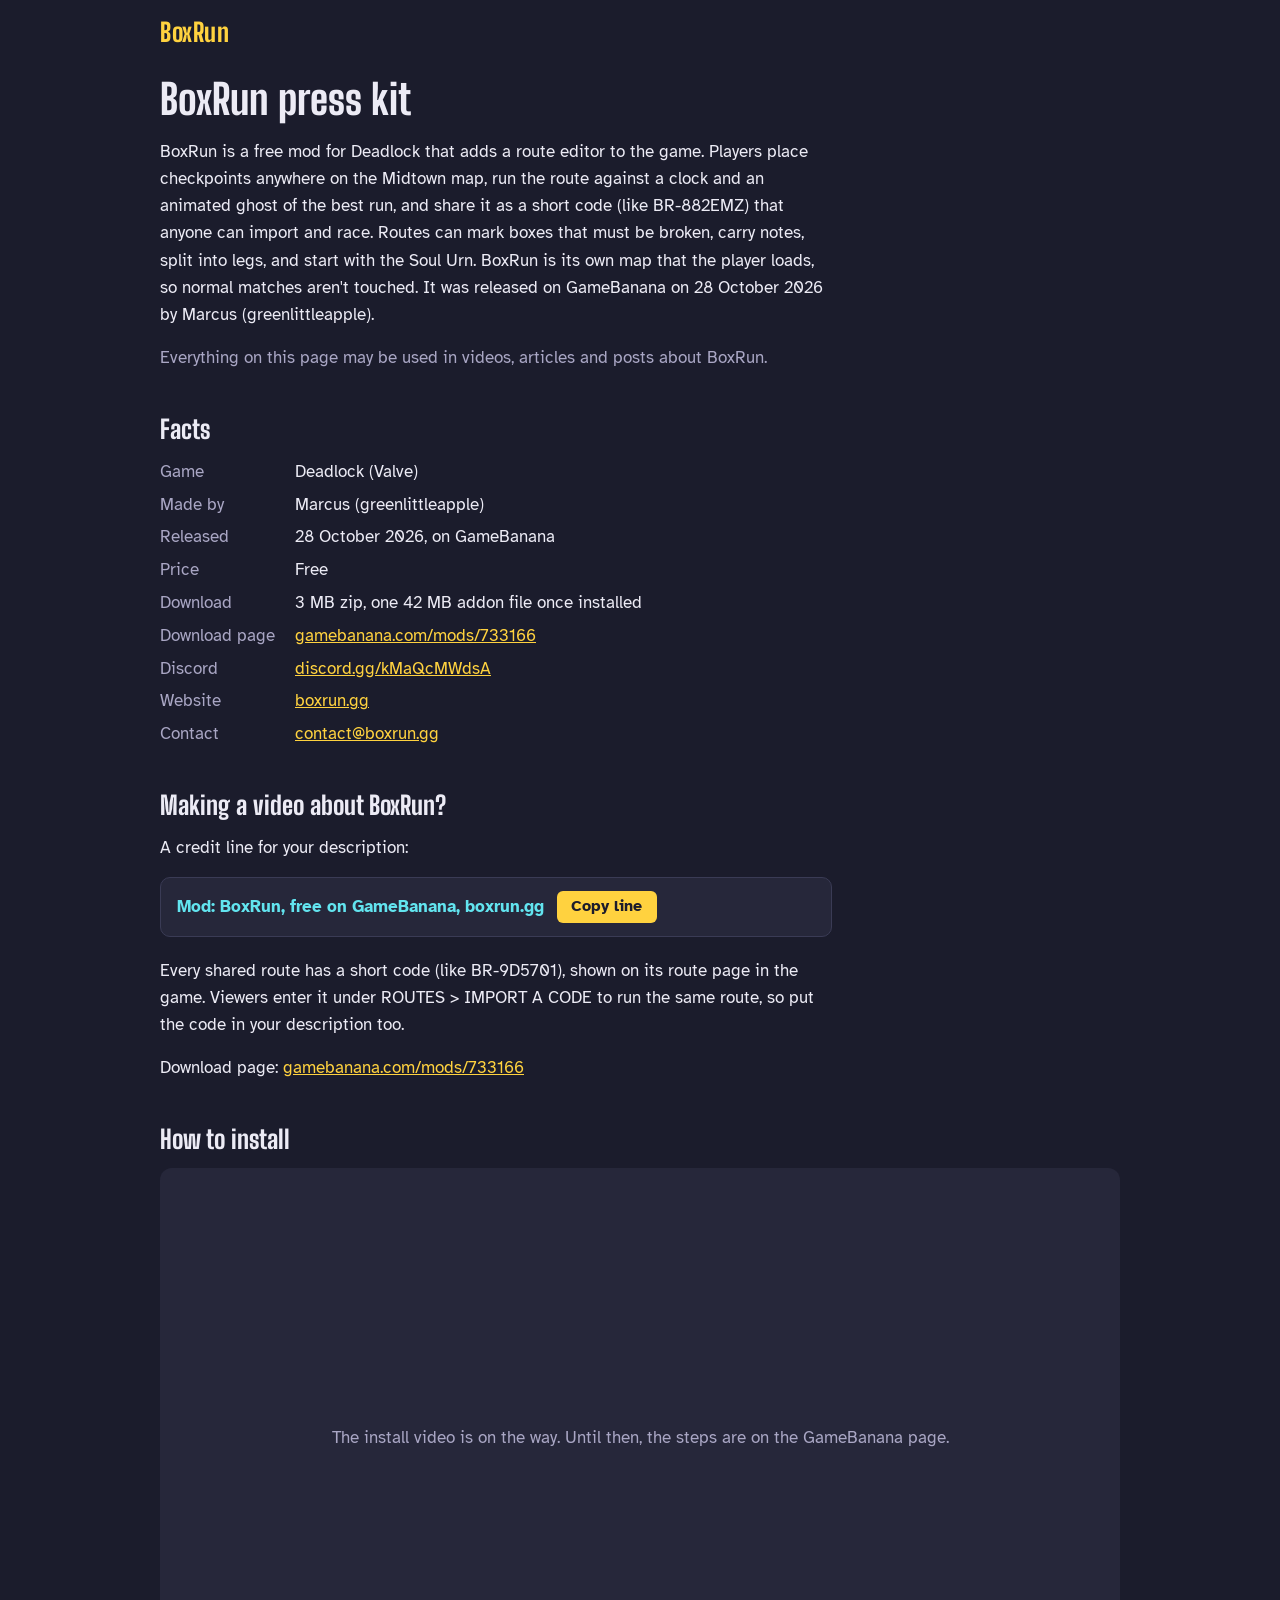
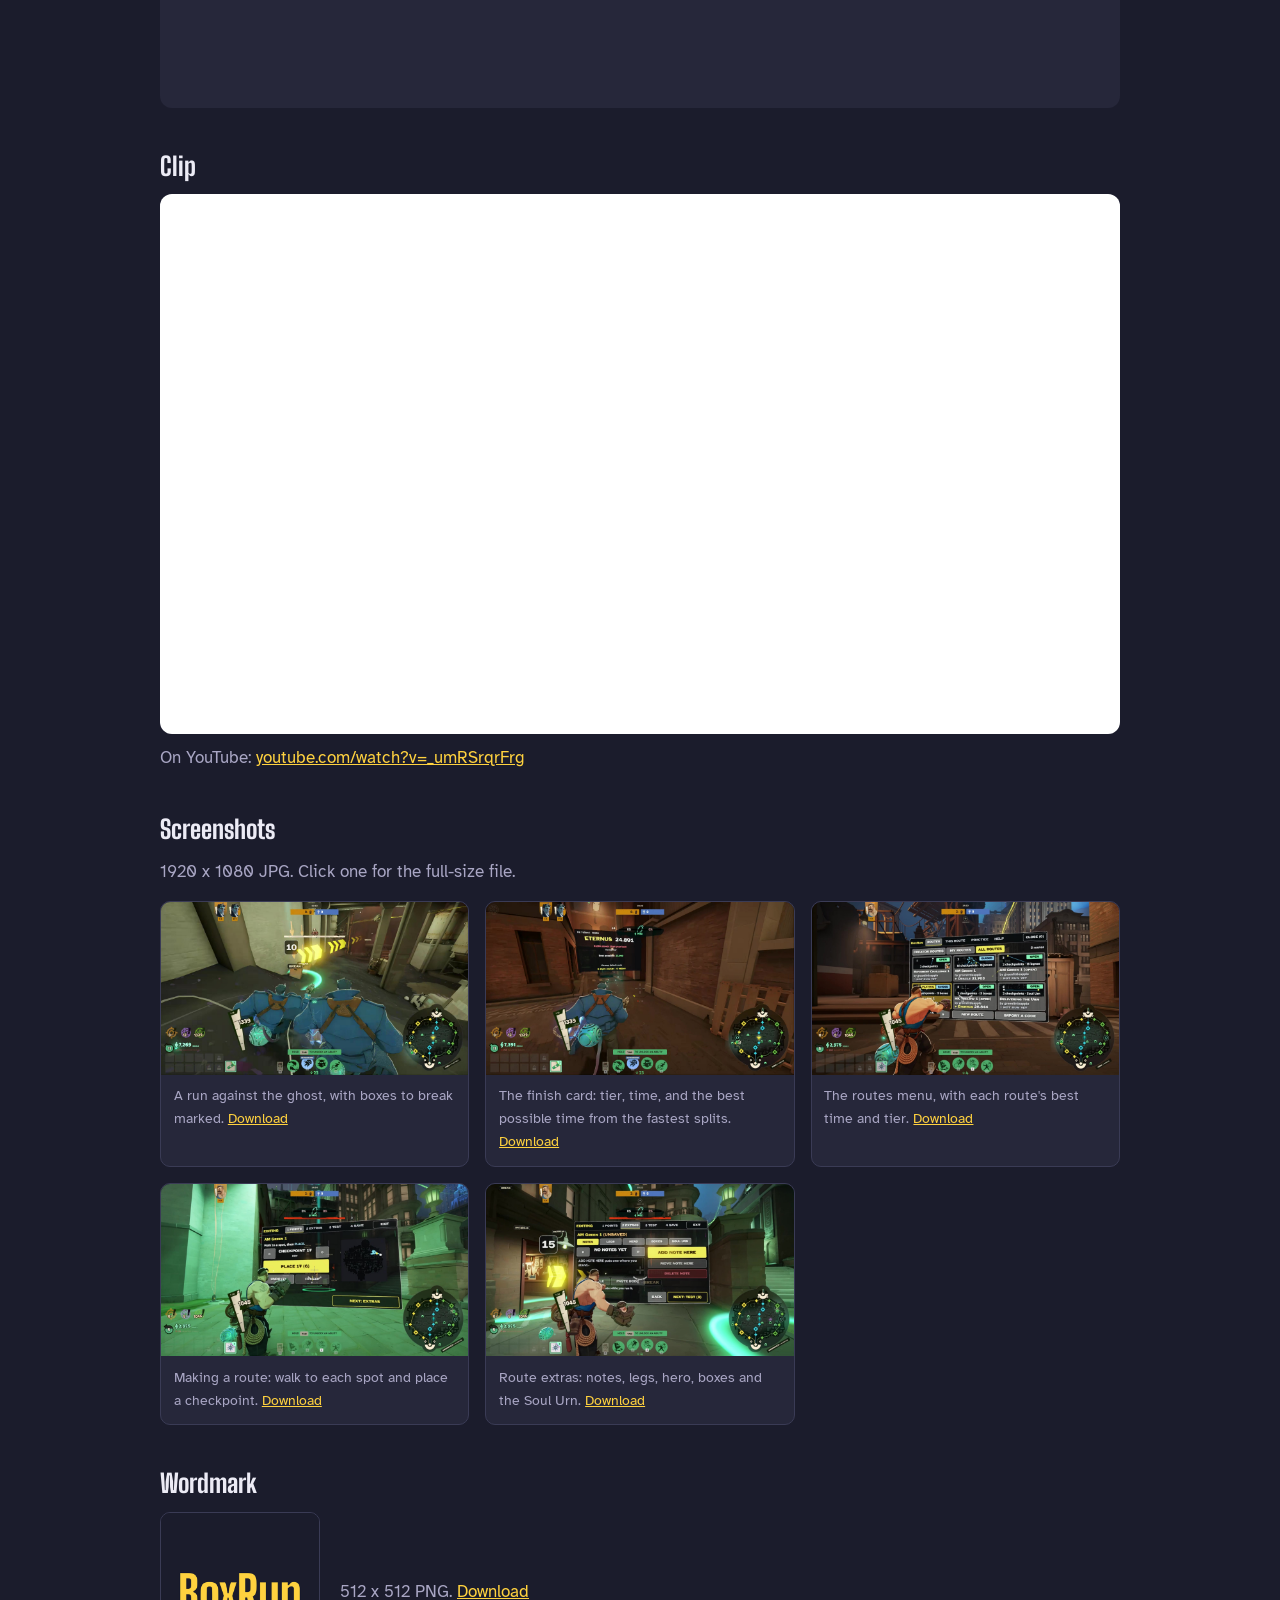
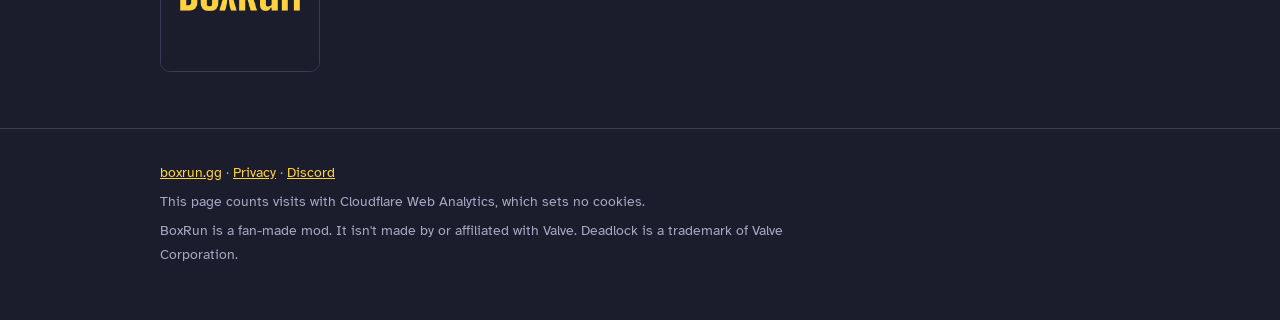
==== press/index.html @ 32260712 "Press page: a creators section with a credit line to copy" ====
<!doctype html>
<html lang="en">
<head>
<meta charset="utf-8">
<meta name="viewport" content="width=device-width, initial-scale=1">
<title>BoxRun press kit</title>
<meta name="description" content="BoxRun press kit: a description, a credit line for videos, the clip, screenshots, the wordmark and links.">
<meta name="theme-color" content="#1b1c2c">
<link rel="icon" href="../favicon.svg" type="image/svg+xml">
<link rel="preconnect" href="https://fonts.googleapis.com">
<link rel="preconnect" href="https://fonts.gstatic.com" crossorigin>
<link href="https://fonts.googleapis.com/css2?family=Atkinson+Hyperlegible:wght@400;700&family=Big+Shoulders+Display:wght@800&display=swap" rel="stylesheet">
<style>
  :root {
    color-scheme: dark;
    --night: #1b1c2c;
    --panel: #26273a;
    --line: #3a3b55;
    --ink: #ecebf5;
    --muted: #a9a6c4;
    --gold: #ffd23f;
    --cyan: #62e4ef;
    --display: "Big Shoulders Display", "Arial Narrow", sans-serif;
    --body: "Atkinson Hyperlegible", "Segoe UI", sans-serif;
  }
  * { box-sizing: border-box; }
  body { margin: 0; background: var(--night); color: var(--ink); font: 400 1.0625rem/1.6 var(--body); }
  a { color: var(--gold); }
  a:focus-visible { outline: 3px solid var(--cyan); outline-offset: 2px; }
  .wrap { width: min(100% - 2rem, 60rem); margin: 0 auto; }
  header { padding: 1.25rem 0 0; }
  .mark { font: 800 1.6rem/1 var(--display); color: var(--gold); text-decoration: none; letter-spacing: .02em; }
  h1 { font: 800 2.6rem/1.05 var(--display); margin: 1.75rem 0 1rem; }
  h2 { font: 800 1.6rem/1.1 var(--display); margin: 2.75rem 0 .9rem; }
  p { max-width: 42rem; margin: 0 0 1rem; }
  .muted { color: var(--muted); }
  dl { display: grid; grid-template-columns: max-content 1fr; gap: .35rem 1.25rem; margin: 0; }
  dt { color: var(--muted); }
  dd { margin: 0; }
  .clip { aspect-ratio: 16 / 9; background: var(--panel); border-radius: 12px; overflow: hidden; }
  .clip iframe { width: 100%; height: 100%; border: 0; display: block; }
  .shots { display: grid; grid-template-columns: repeat(auto-fill, minmax(17rem, 1fr)); gap: 1rem; }
  figure { margin: 0; background: var(--panel); border: 1px solid var(--line); border-radius: 10px; overflow: hidden; }
  figure img { display: block; width: 100%; height: auto; aspect-ratio: 16 / 9; object-fit: cover; }
  figcaption { padding: .6rem .8rem .75rem; font-size: .9rem; color: var(--muted); }
  figcaption a { white-space: nowrap; }
  .credit { display: flex; flex-wrap: wrap; align-items: center; gap: .6rem .8rem; max-width: 42rem; margin: 0 0 1.25rem; padding: .8rem 1rem; background: var(--panel); border: 1px solid var(--line); border-radius: 10px; }
  .credit code { font: 700 1.05rem/1.4 var(--body); color: var(--cyan); }
  button { font: 700 1rem/1.2 var(--body); background: var(--gold); color: var(--night); border: 0; border-radius: 6px; padding: .4rem .9rem; cursor: pointer; }
  button:focus-visible { outline: 3px solid var(--cyan); outline-offset: 2px; }
  .clip .soon { display: grid; place-items: center; height: 100%; max-width: none; margin: 0; padding: 1rem; text-align: center; color: var(--muted); }
  .logo { display: flex; gap: 1.25rem; align-items: center; flex-wrap: wrap; }
  .logo img { width: 160px; height: 160px; background: var(--panel); border: 1px solid var(--line); border-radius: 10px; }
  footer { margin-top: 3.5rem; padding: 2rem 0 3rem; border-top: 1px solid var(--line); font-size: .9rem; color: var(--muted); }
  footer p { margin: 0 0 .4rem; }
</style>
</head>
<body>
<header>
  <div class="wrap"><a class="mark" href="/">BoxRun</a></div>
</header>

<main class="wrap">
  <h1>BoxRun press kit</h1>
  <p>BoxRun is a free mod for Deadlock that adds a route editor to the game. Players place checkpoints anywhere on the Midtown map, run the route against a clock and an animated ghost of the best run, and share it as a short code (like BR-882EMZ) that anyone can import and race. Routes can mark boxes that must be broken, carry notes, split into legs, and start with the Soul Urn. BoxRun is its own map that the player loads, so normal matches aren't touched. It was released on GameBanana on 28 October 2026 by Marcus (greenlittleapple).</p>
  <p class="muted">Everything on this page may be used in videos, articles and posts about BoxRun.</p>

  <h2>Facts</h2>
  <dl>
    <dt>Game</dt><dd>Deadlock (Valve)</dd>
    <dt>Made by</dt><dd>Marcus (greenlittleapple)</dd>
    <dt>Released</dt><dd>28 October 2026, on GameBanana</dd>
    <dt>Price</dt><dd>Free</dd>
    <dt>Download</dt><dd>3 MB zip, one 42 MB addon file once installed</dd>
    <dt>Download page</dt><dd><a href="https://gamebanana.com/mods/733166" rel="noopener">gamebanana.com/mods/733166</a></dd>
    <dt>Discord</dt><dd><a href="https://discord.gg/kMaQcMWdsA" rel="noopener">discord.gg/kMaQcMWdsA</a></dd>
    <dt>Website</dt><dd><a href="/">boxrun.gg</a></dd>
    <dt>Contact</dt><dd><a href="mailto:contact@boxrun.gg">contact@boxrun.gg</a></dd>
  </dl>

  <h2 id="creators">Making a video about BoxRun?</h2>
  <p>A credit line for your description:</p>
  <p class="credit"><code id="credit">Mod: BoxRun, free on GameBanana, boxrun.gg</code><button id="copy" type="button">Copy line</button></p>
  <p>Every shared route has a short code (like BR-9D5701), shown on its route page in the game. Viewers enter it under ROUTES &gt; IMPORT A CODE to run the same route, so put the code in your description too.</p>
  <p>Download page: <a href="https://gamebanana.com/mods/733166" rel="noopener">gamebanana.com/mods/733166</a></p>

  <h2>How to install</h2>
  <!-- INSTALL VIDEO: replace INSTALL_VIDEO_ID below with the install video's 11-character YouTube id.
       Until then the box says the video is on the way and no embed or link is shown. -->
  <div class="clip" id="install" data-youtube-id="INSTALL_VIDEO_ID">
    <p class="soon">The install video is on the way. Until then, the steps are on the GameBanana page.</p>
  </div>
  <p class="muted" id="install-link" style="margin-top:.6rem" hidden>On YouTube: <a rel="noopener"></a></p>

  <h2>Clip</h2>
  <div class="clip">
    <iframe src="https://www.youtube-nocookie.com/embed/_umRSrqrFrg" title="BoxRun clip" allow="encrypted-media; picture-in-picture" allowfullscreen loading="lazy"></iframe>
  </div>
  <p class="muted" style="margin-top:.6rem">On YouTube: <a href="https://www.youtube.com/watch?v=_umRSrqrFrg" rel="noopener">youtube.com/watch?v=_umRSrqrFrg</a></p>

  <h2>Screenshots</h2>
  <p class="muted">1920 x 1080 JPG. Click one for the full-size file.</p>
  <div class="shots">
    <figure>
      <a href="run.jpg"><img src="run.jpg" alt="A BoxRun run: the player heads for checkpoint 10 beside the ghost of the best run, past boxes marked BREAK" width="1920" height="1080" loading="lazy"></a>
      <figcaption>A run against the ghost, with boxes to break marked. <a href="run.jpg" download>Download</a></figcaption>
    </figure>
    <figure>
      <a href="finish-card.jpg"><img src="finish-card.jpg" alt="The finish card for HK Yellow 1: Eternus tier, 24.891 seconds, best possible 22.999" width="1920" height="1080" loading="lazy"></a>
      <figcaption>The finish card: tier, time, and the best possible time from the fastest splits. <a href="finish-card.jpg" download>Download</a></figcaption>
    </figure>
    <figure>
      <a href="route-list.jpg"><img src="route-list.jpg" alt="The BoxRun routes menu with guided and open routes, a Soul Urn route and a movement challenge" width="1920" height="1080" loading="lazy"></a>
      <figcaption>The routes menu, with each route's best time and tier. <a href="route-list.jpg" download>Download</a></figcaption>
    </figure>
    <figure>
      <a href="editing-points.jpg"><img src="editing-points.jpg" alt="The route editor: walk to a spot, then PLACE checkpoint 17, with a minimap of the points so far" width="1920" height="1080" loading="lazy"></a>
      <figcaption>Making a route: walk to each spot and place a checkpoint. <a href="editing-points.jpg" download>Download</a></figcaption>
    </figure>
    <figure>
      <a href="editing-notes.jpg"><img src="editing-notes.jpg" alt="The route editor's extras: notes, legs, hero, boxes and the Soul Urn" width="1920" height="1080" loading="lazy"></a>
      <figcaption>Route extras: notes, legs, hero, boxes and the Soul Urn. <a href="editing-notes.jpg" download>Download</a></figcaption>
    </figure>
  </div>

  <h2>Wordmark</h2>
  <div class="logo">
    <img src="boxrun-wordmark-512.png" alt="The BoxRun wordmark" width="512" height="512">
    <p class="muted" style="margin:0">512 x 512 PNG. <a href="boxrun-wordmark-512.png" download>Download</a></p>
  </div>
</main>

<footer>
  <div class="wrap">
    <p><a href="/">boxrun.gg</a> &middot; <a href="/privacy/">Privacy</a> &middot; <a href="https://discord.gg/kMaQcMWdsA" rel="noopener">Discord</a></p>
    <p>This page counts visits with Cloudflare Web Analytics, which sets no cookies.</p>
    <p>BoxRun is a fan-made mod. It isn't made by or affiliated with Valve. Deadlock is a trademark of Valve Corporation.</p>
  </div>
</footer>
<script>
// the credit line's Copy button, as on the r.boxrun.gg link pages: "Copied" for 2 s; without clipboard access
// (an insecure context or a refusal) the line is selected, so Ctrl+C copies it
(function () {
  var b = document.getElementById('copy'), c = document.getElementById('credit');
  function say(t) { b.textContent = t; clearTimeout(b.t); b.t = setTimeout(function () { b.textContent = 'Copy line'; }, 2000); }
  function pick() { var r = document.createRange(), s = window.getSelection(); r.selectNodeContents(c); s.removeAllRanges(); s.addRange(r); say('Press Ctrl+C'); }
  b.onclick = function () {
    if (navigator.clipboard && window.isSecureContext) navigator.clipboard.writeText(c.textContent).then(function () { say('Copied'); }, pick);
    else pick();
  };
})();
// the install video: embedded only once data-youtube-id holds a real id
(function () {
  var box = document.getElementById('install'), id = box.getAttribute('data-youtube-id');
  if (!/^[A-Za-z0-9_-]{11}$/.test(id)) return;
  var f = document.createElement('iframe');
  f.src = 'https://www.youtube-nocookie.com/embed/' + id;
  f.title = 'How to install BoxRun';
  f.allow = 'encrypted-media; picture-in-picture';
  f.allowFullscreen = true;
  f.loading = 'lazy';
  box.replaceChildren(f);
  var p = document.getElementById('install-link'), a = p.querySelector('a');
  a.href = 'https://www.youtube.com/watch?v=' + id;
  a.textContent = 'youtube.com/watch?v=' + id;
  p.hidden = false;
})();
</script>
<script defer src="https://static.cloudflareinsights.com/beacon.min.js" data-cf-beacon='{"token": "3dd07682e35d4e828f72fc3503201532"}'></script>
</body>
</html>
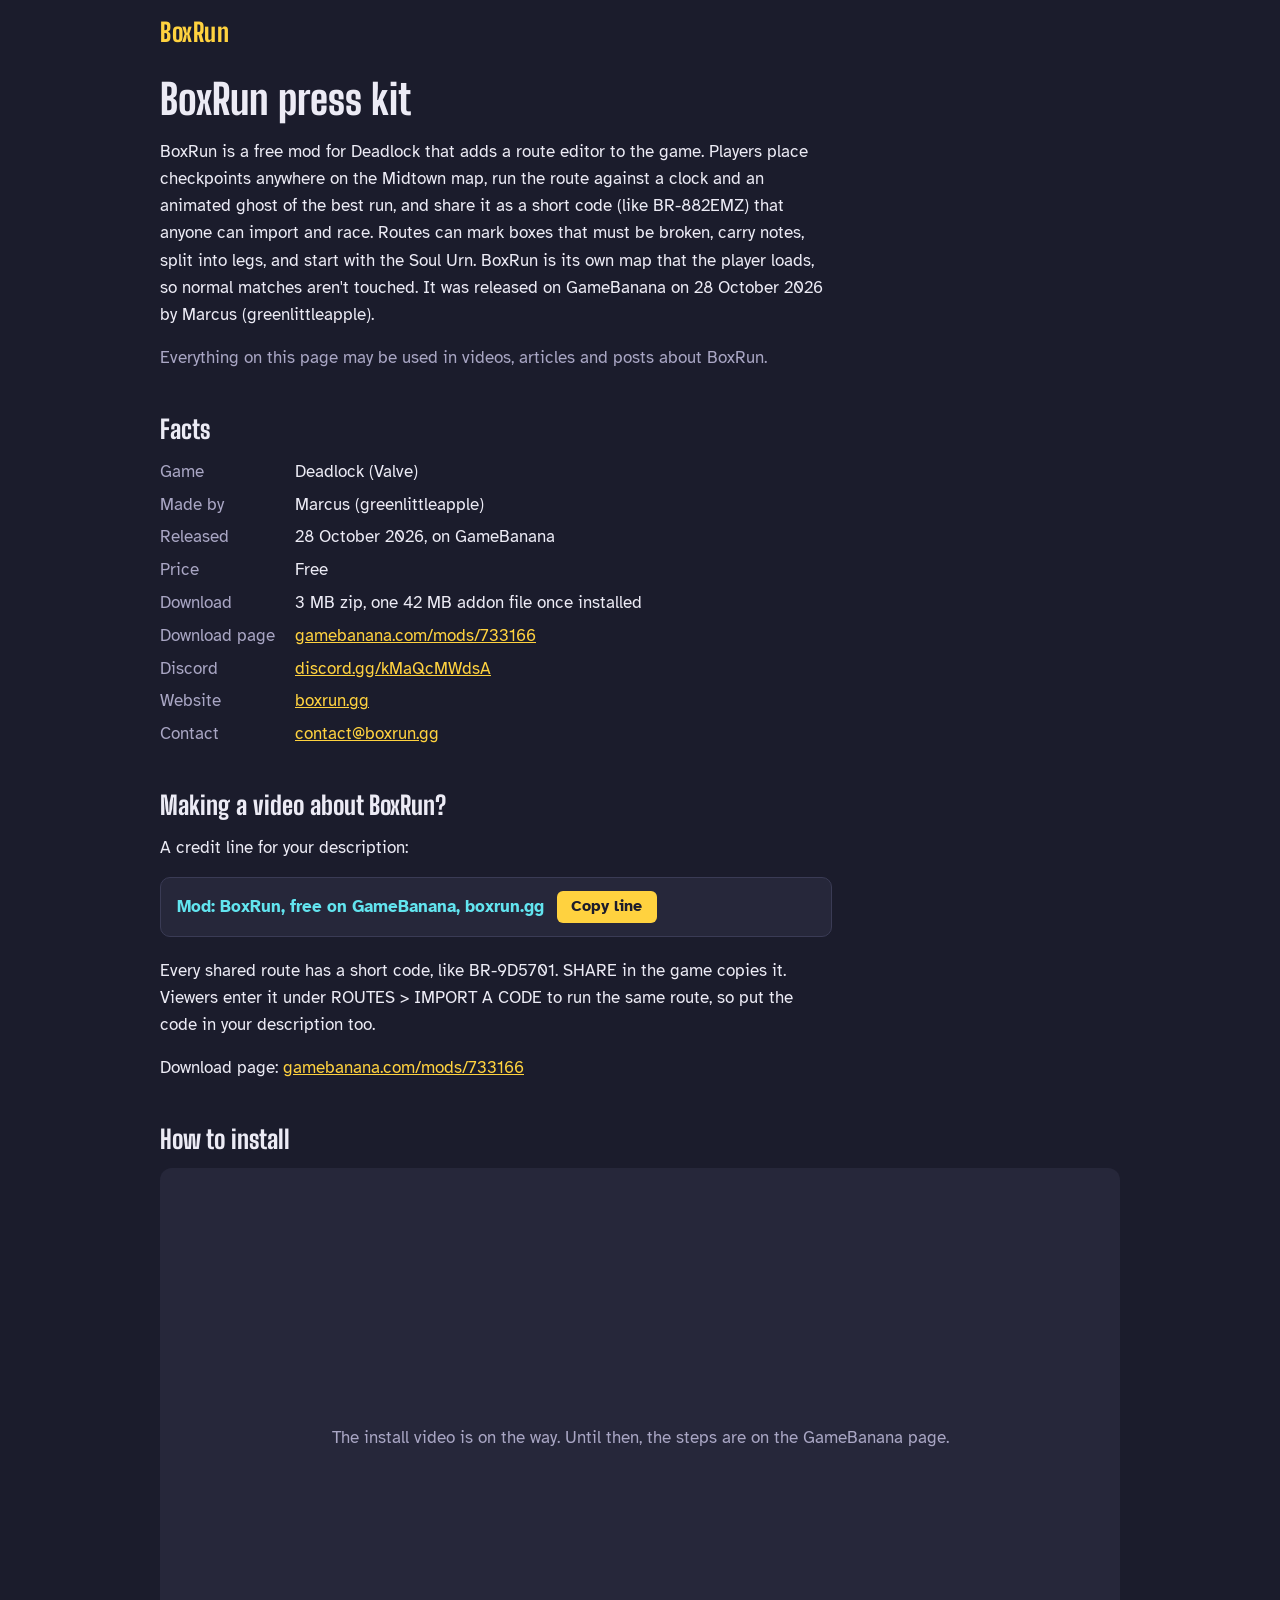
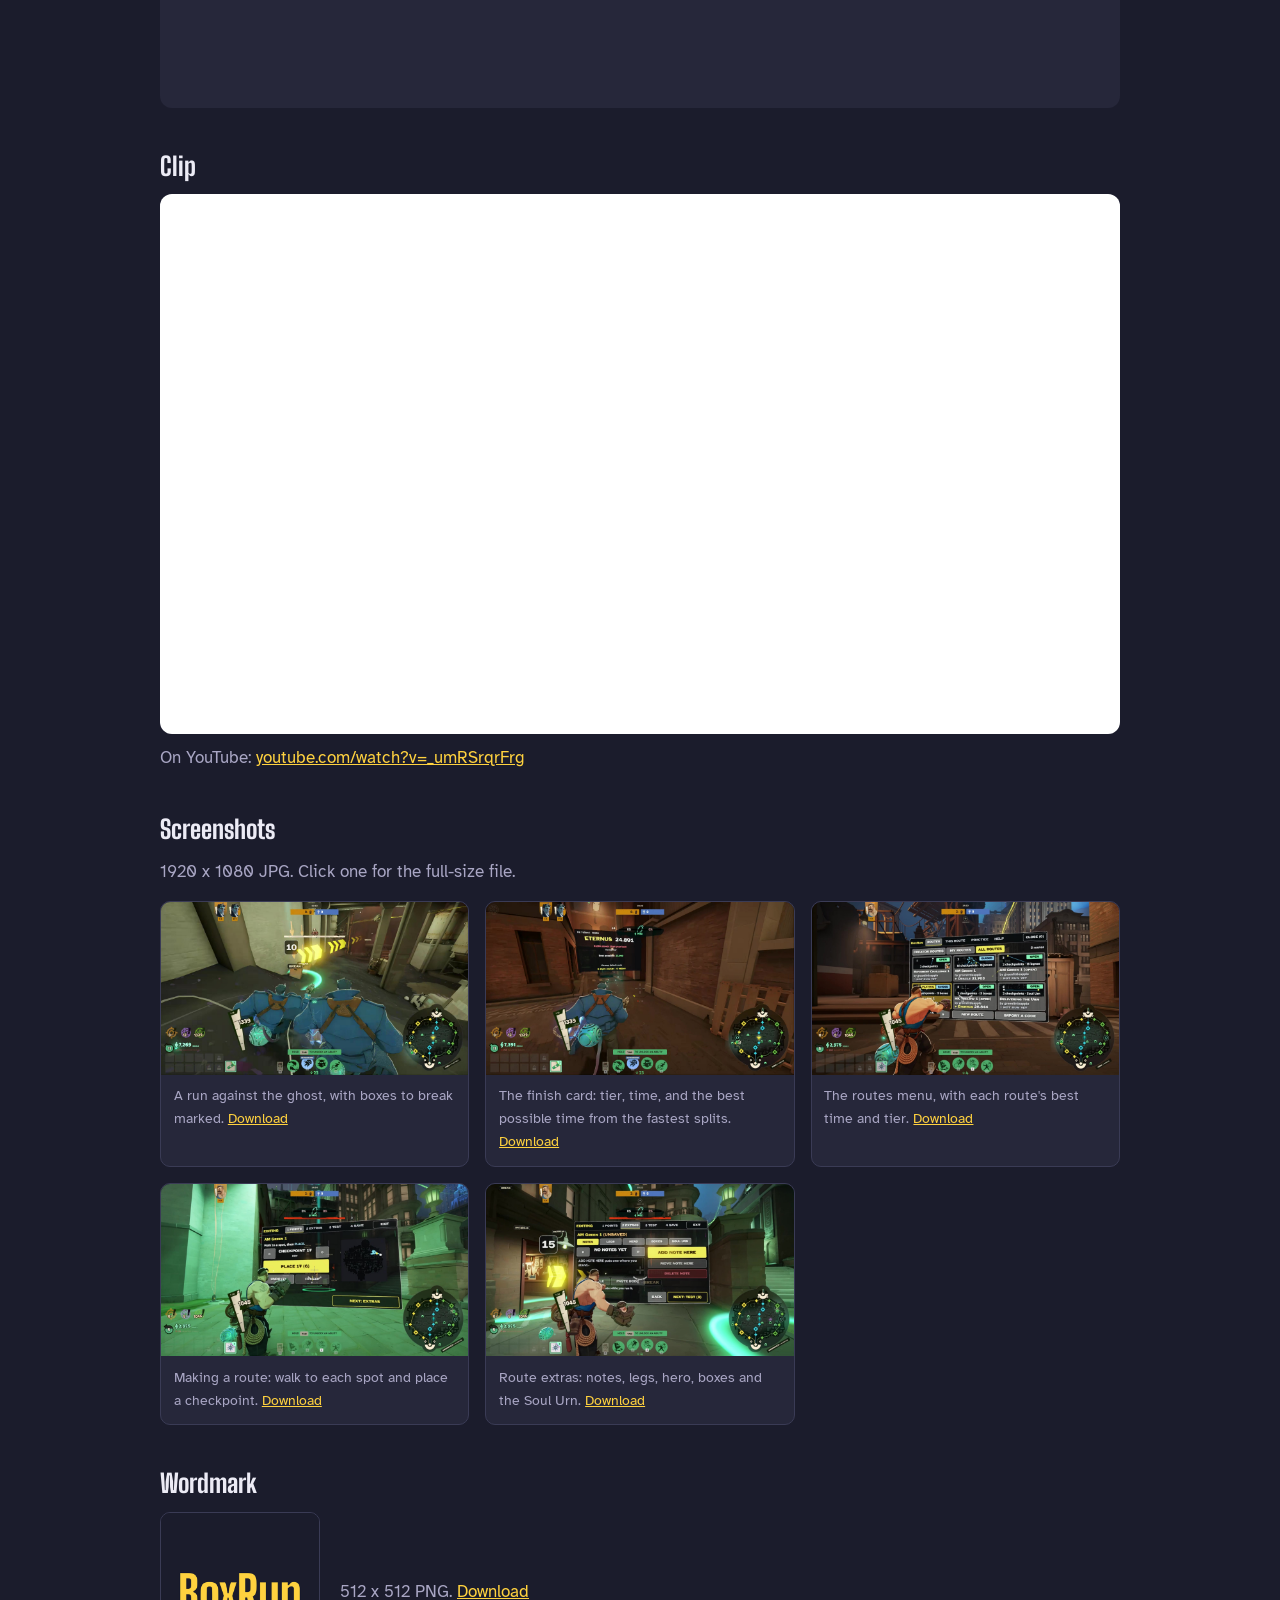
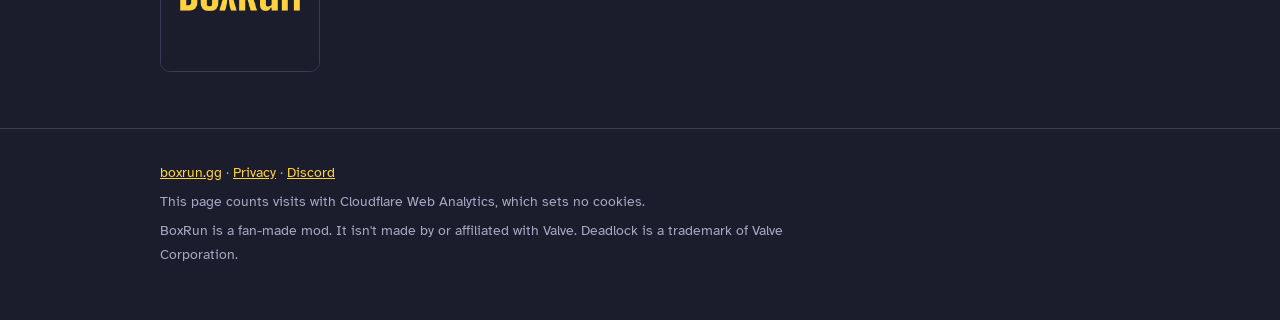
==== commit 53560371: "Press page: code sentence" ====
--- a/press/index.html
+++ b/press/index.html
@@ -81,7 +81,7 @@
   <h2 id="creators">Making a video about BoxRun?</h2>
   <p>A credit line for your description:</p>
   <p class="credit"><code id="credit">Mod: BoxRun, free on GameBanana, boxrun.gg</code><button id="copy" type="button">Copy line</button></p>
-  <p>Every shared route has a short code (like BR-9D5701), shown on its route page in the game. Viewers enter it under ROUTES &gt; IMPORT A CODE to run the same route, so put the code in your description too.</p>
+  <p>Every shared route has a short code, like BR-9D5701. SHARE in the game copies it. Viewers enter it under ROUTES &gt; IMPORT A CODE to run the same route, so put the code in your description too.</p>
   <p>Download page: <a href="https://gamebanana.com/mods/733166" rel="noopener">gamebanana.com/mods/733166</a></p>
 
   <h2>How to install</h2>
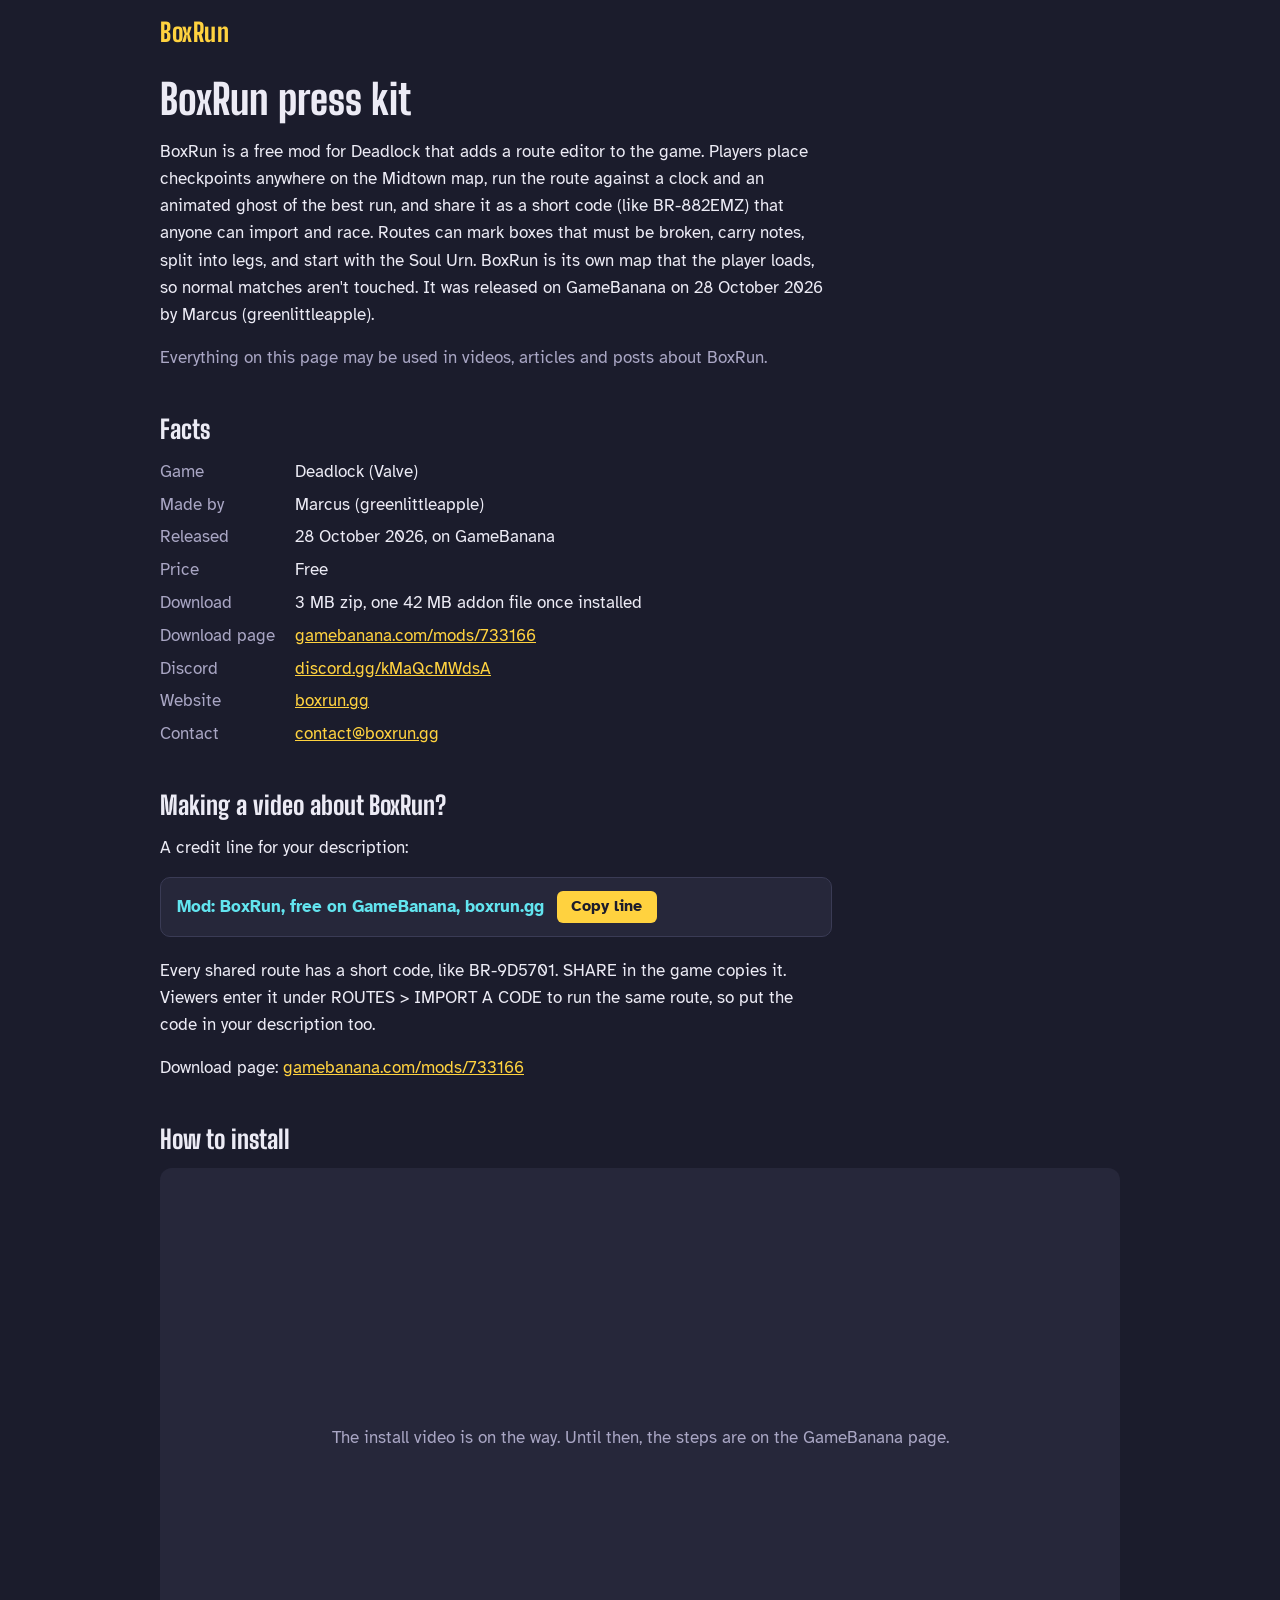
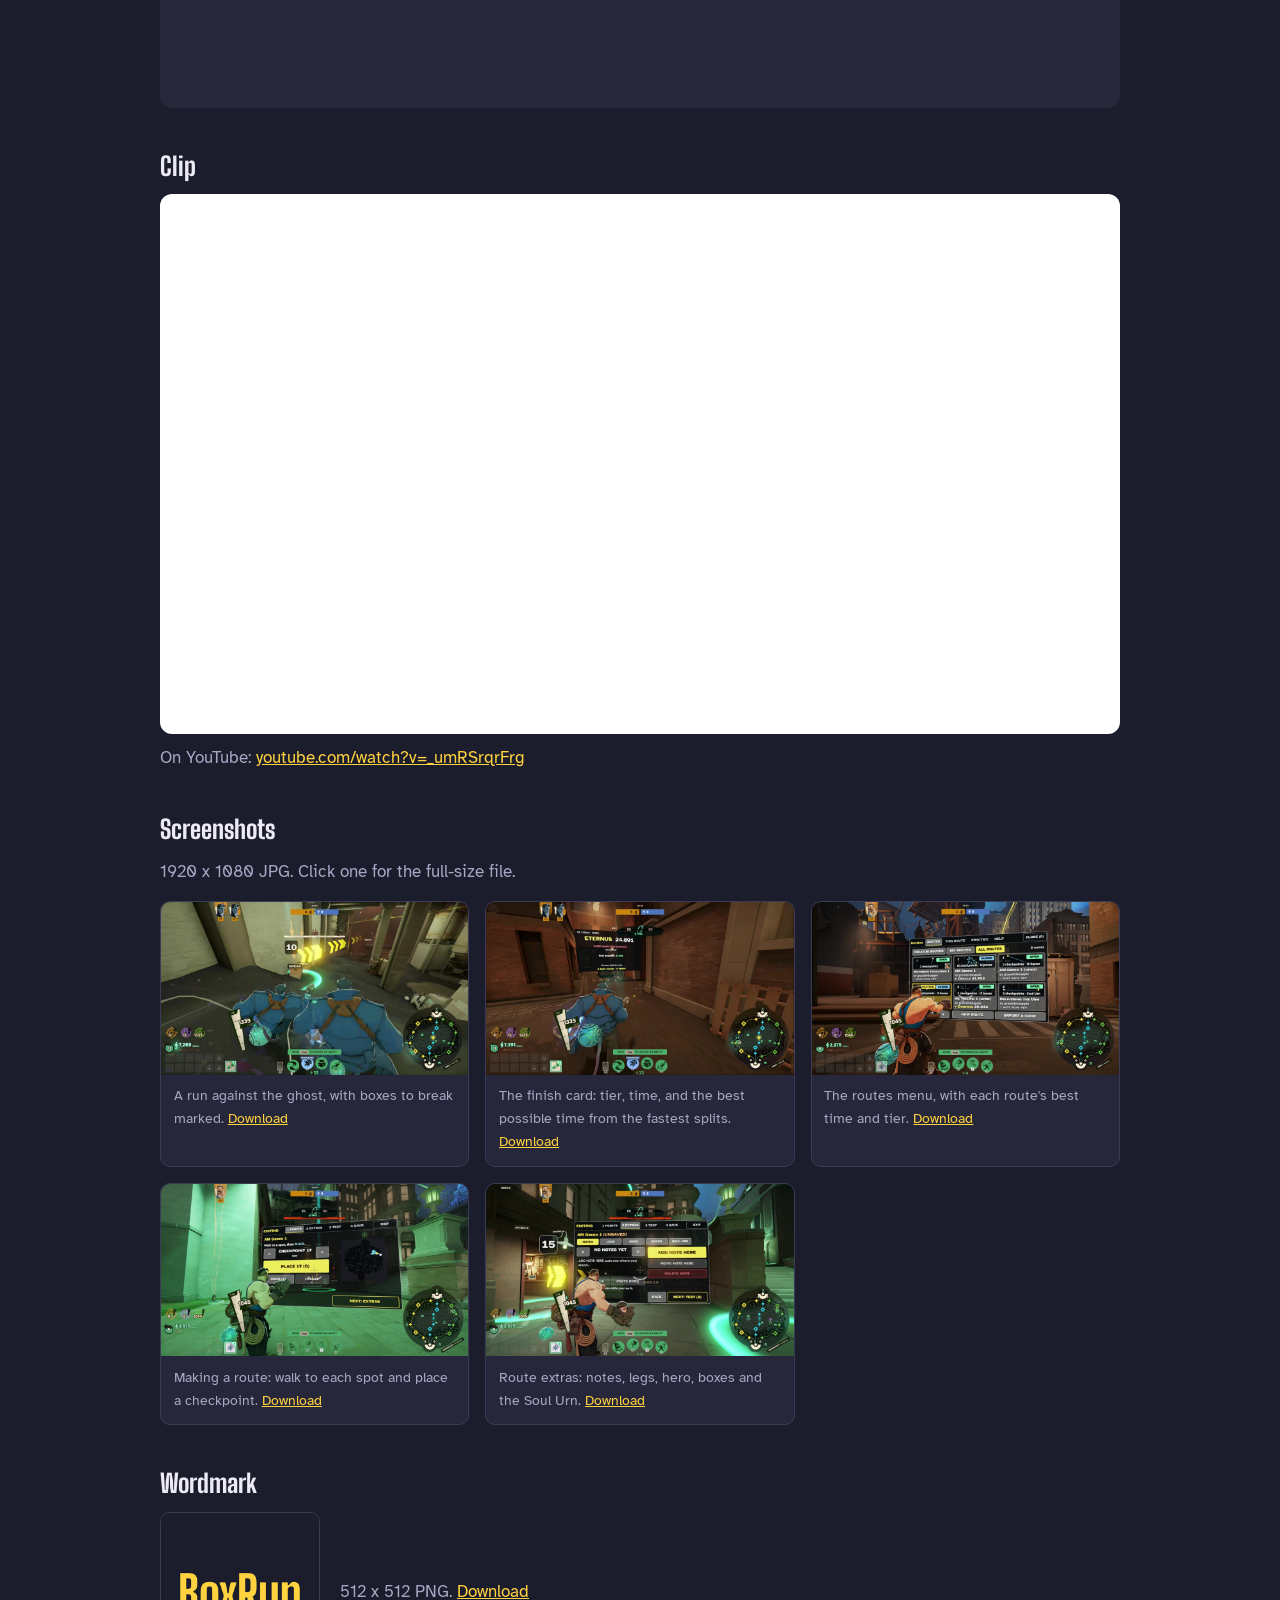
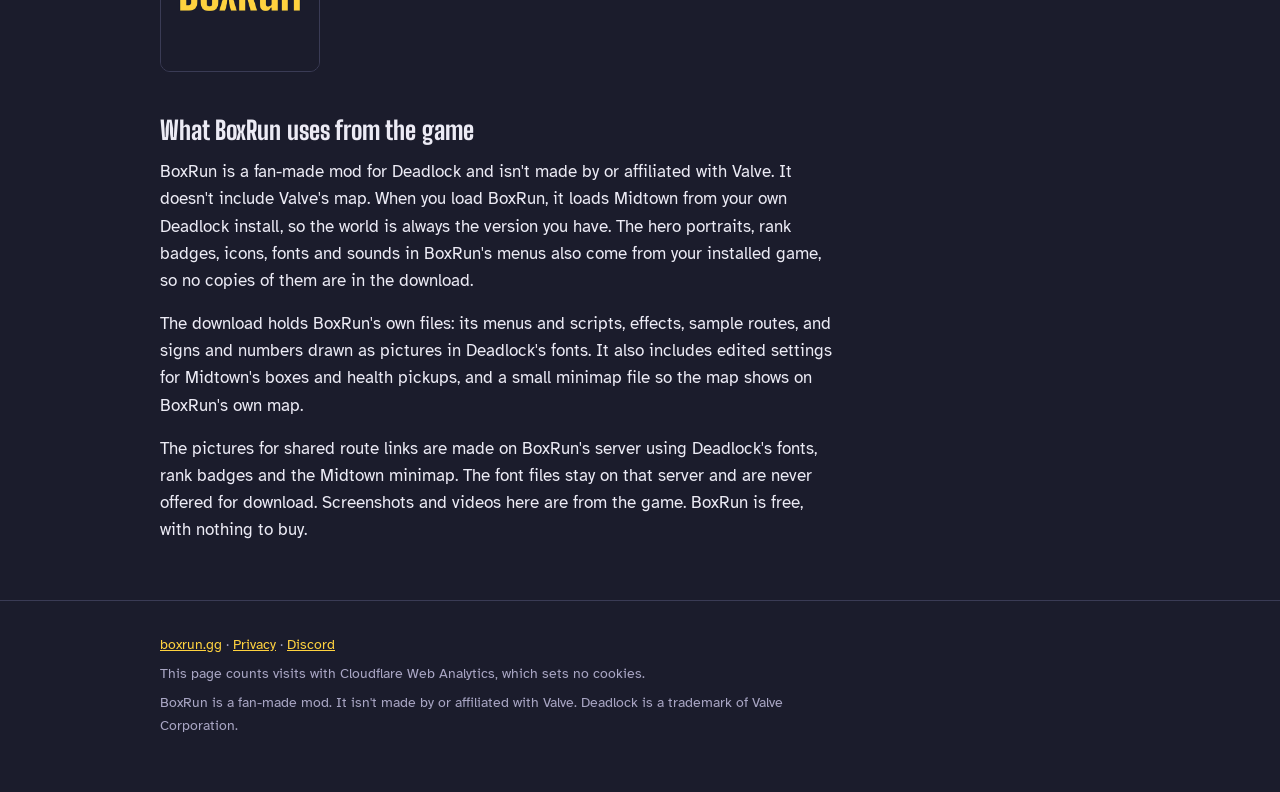
==== commit b27c5204: "Press page: what BoxRun uses from the game" ====
--- a/press/index.html
+++ b/press/index.html
@@ -128,6 +128,13 @@
     <img src="boxrun-wordmark-512.png" alt="The BoxRun wordmark" width="512" height="512">
     <p class="muted" style="margin:0">512 x 512 PNG. <a href="boxrun-wordmark-512.png" download>Download</a></p>
   </div>
+
+  <!-- From docs/reviews/valve-assets-2026-11-02.md, "Statement for the press page". When the minimap material becomes
+       BoxRun's own (the audit's change 2), "a small minimap file" becomes "a small minimap setting of its own". -->
+  <h2 id="game-files">What BoxRun uses from the game</h2>
+  <p>BoxRun is a fan-made mod for Deadlock and isn't made by or affiliated with Valve. It doesn't include Valve's map. When you load BoxRun, it loads Midtown from your own Deadlock install, so the world is always the version you have. The hero portraits, rank badges, icons, fonts and sounds in BoxRun's menus also come from your installed game, so no copies of them are in the download.</p>
+  <p>The download holds BoxRun's own files: its menus and scripts, effects, sample routes, and signs and numbers drawn as pictures in Deadlock's fonts. It also includes edited settings for Midtown's boxes and health pickups, and a small minimap file so the map shows on BoxRun's own map.</p>
+  <p>The pictures for shared route links are made on BoxRun's server using Deadlock's fonts, rank badges and the Midtown minimap. The font files stay on that server and are never offered for download. Screenshots and videos here are from the game. BoxRun is free, with nothing to buy.</p>
 </main>
 
 <footer>
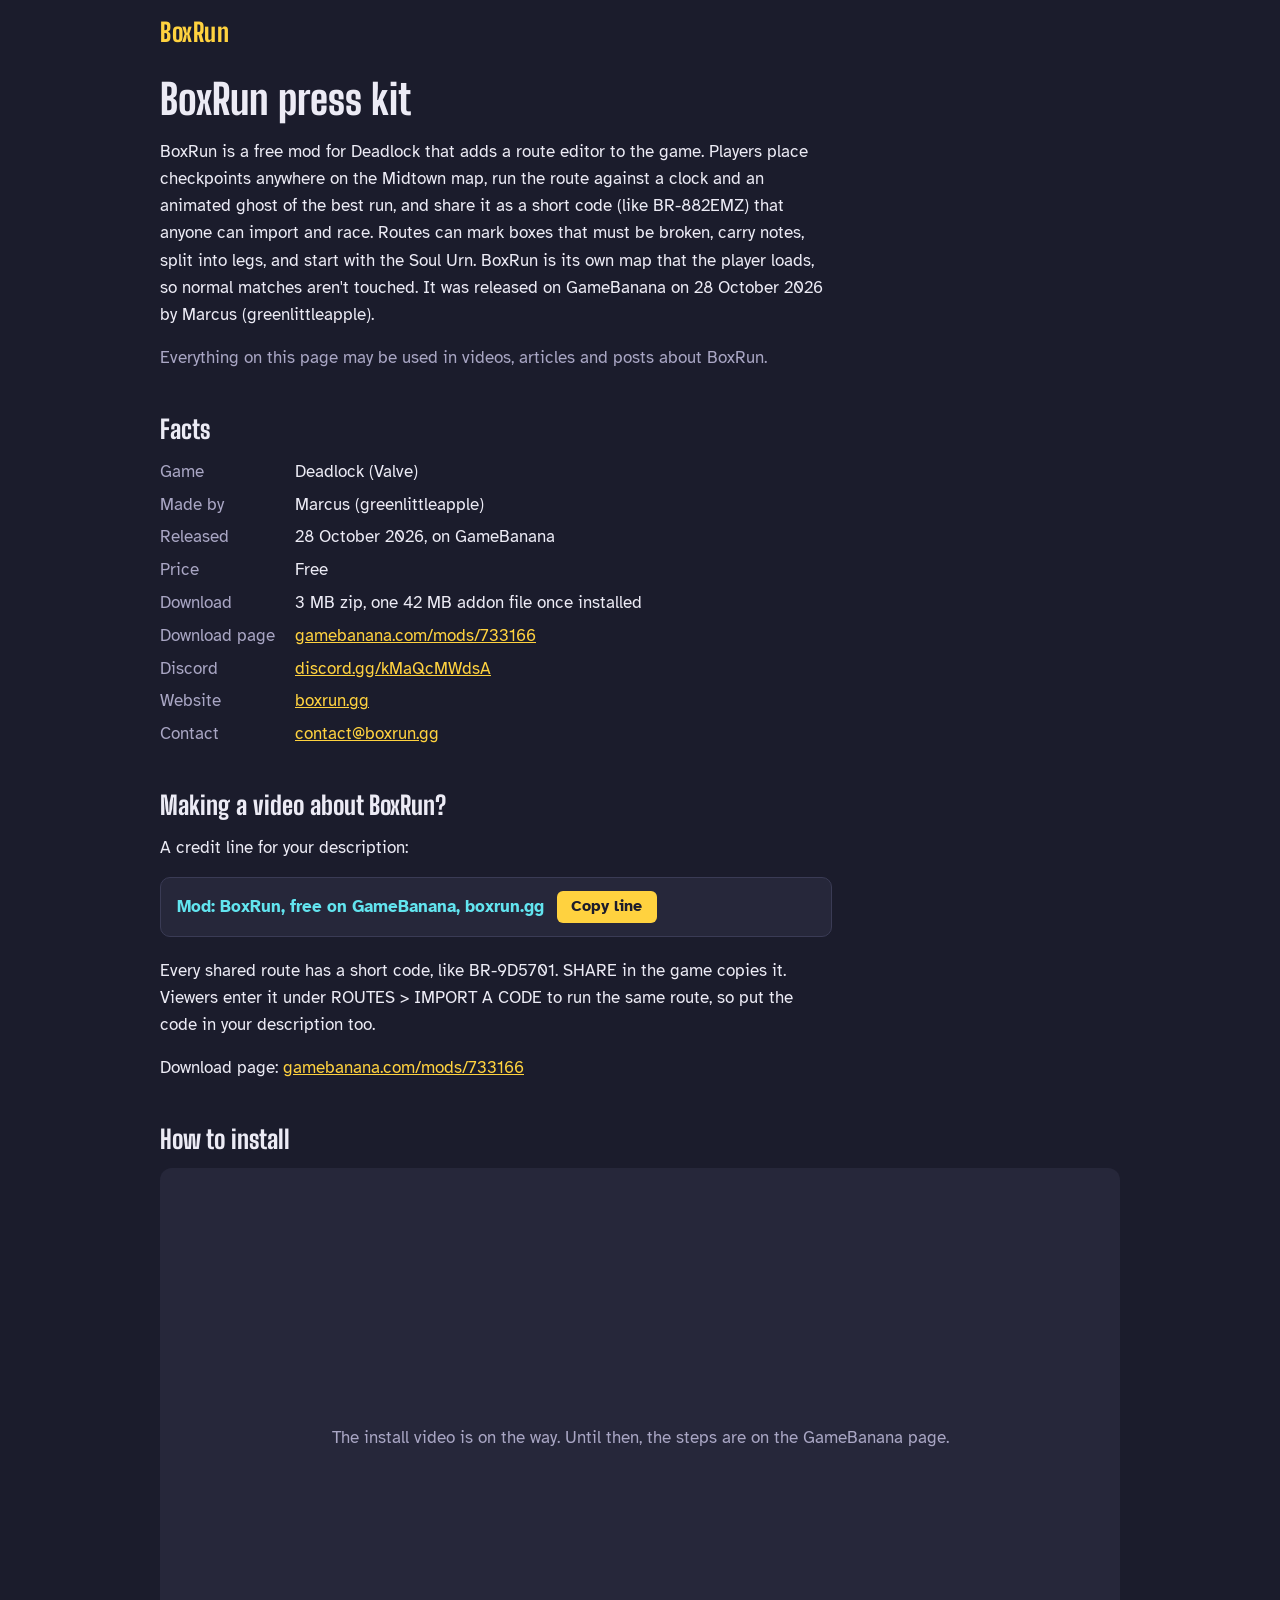
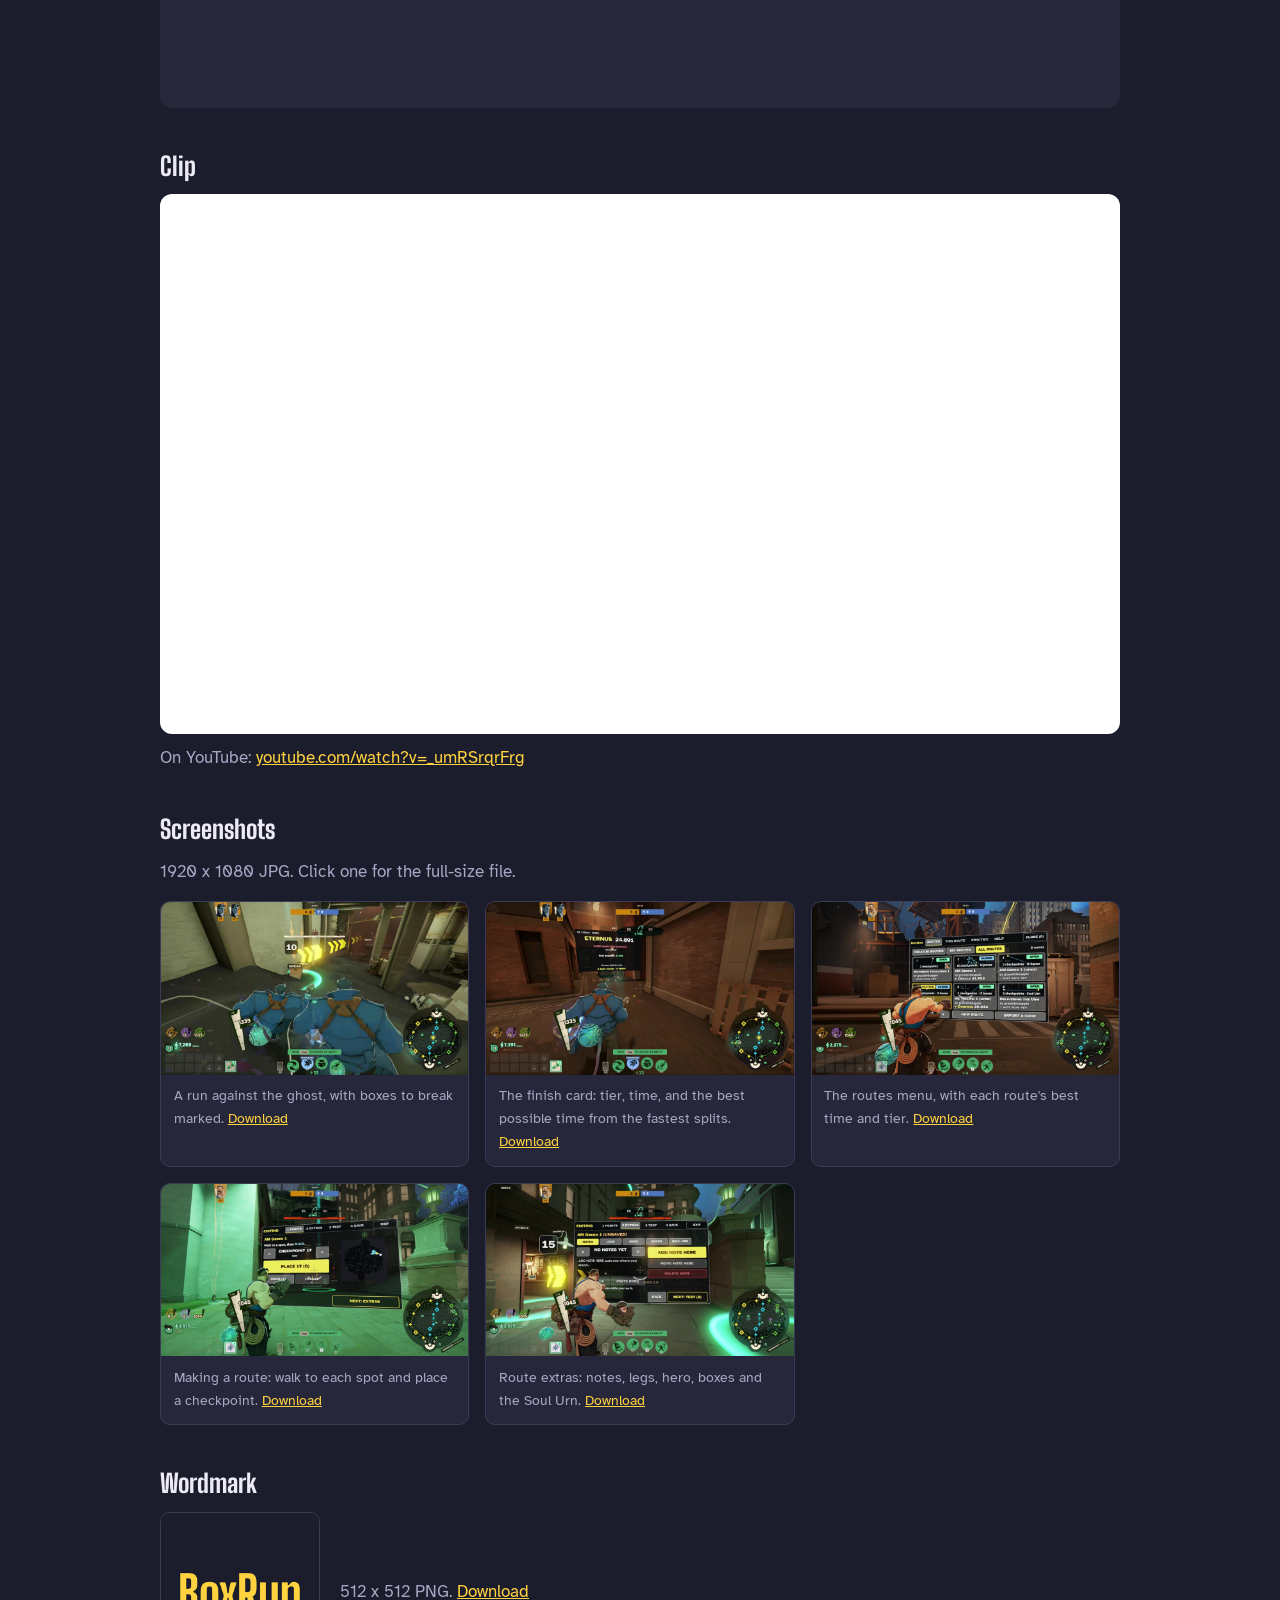
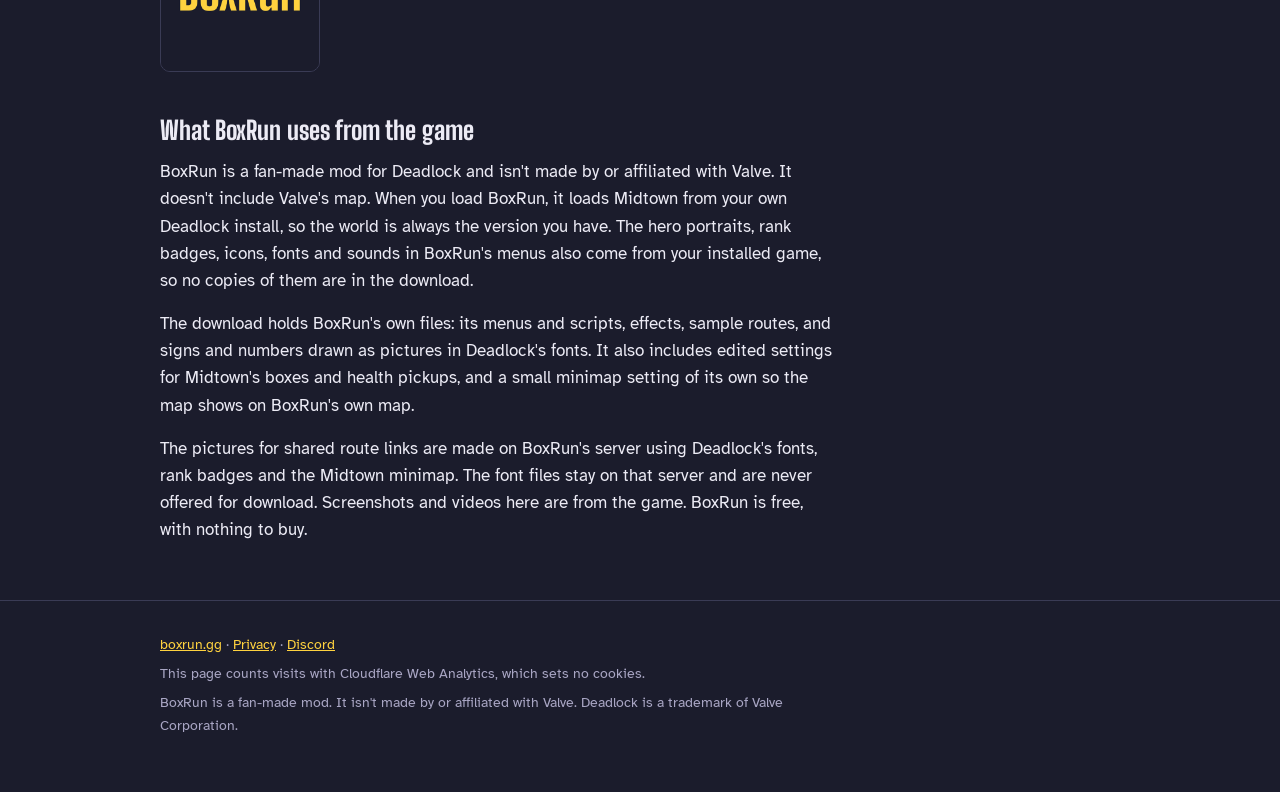
==== commit 505eae3c: "BoxRun 2.2: the weekly board and COPY RESULT's link on the privacy page, the board line in the FAQ, " ====
--- a/press/index.html
+++ b/press/index.html
@@ -129,11 +129,13 @@
     <p class="muted" style="margin:0">512 x 512 PNG. <a href="boxrun-wordmark-512.png" download>Download</a></p>
   </div>
 
-  <!-- From docs/reviews/valve-assets-2026-11-02.md, "Statement for the press page". When the minimap material becomes
-       BoxRun's own (the audit's change 2), "a small minimap file" becomes "a small minimap setting of its own". -->
+  <!-- From docs/reviews/valve-assets-2026-11-02.md, "Statement for the press page". The minimap material is BoxRun's own
+       since 2.2 (the audit's change 2: mod/boxrun/materials/minimap/boxrun_midtown.vmat, compiled at build time), so
+       "a small minimap file" became "a small minimap setting of its own". Publish this with 2.2: 2.1.1's zip still
+       holds the byte copy. -->
   <h2 id="game-files">What BoxRun uses from the game</h2>
   <p>BoxRun is a fan-made mod for Deadlock and isn't made by or affiliated with Valve. It doesn't include Valve's map. When you load BoxRun, it loads Midtown from your own Deadlock install, so the world is always the version you have. The hero portraits, rank badges, icons, fonts and sounds in BoxRun's menus also come from your installed game, so no copies of them are in the download.</p>
-  <p>The download holds BoxRun's own files: its menus and scripts, effects, sample routes, and signs and numbers drawn as pictures in Deadlock's fonts. It also includes edited settings for Midtown's boxes and health pickups, and a small minimap file so the map shows on BoxRun's own map.</p>
+  <p>The download holds BoxRun's own files: its menus and scripts, effects, sample routes, and signs and numbers drawn as pictures in Deadlock's fonts. It also includes edited settings for Midtown's boxes and health pickups, and a small minimap setting of its own so the map shows on BoxRun's own map.</p>
   <p>The pictures for shared route links are made on BoxRun's server using Deadlock's fonts, rank badges and the Midtown minimap. The font files stay on that server and are never offered for download. Screenshots and videos here are from the game. BoxRun is free, with nothing to buy.</p>
 </main>
 
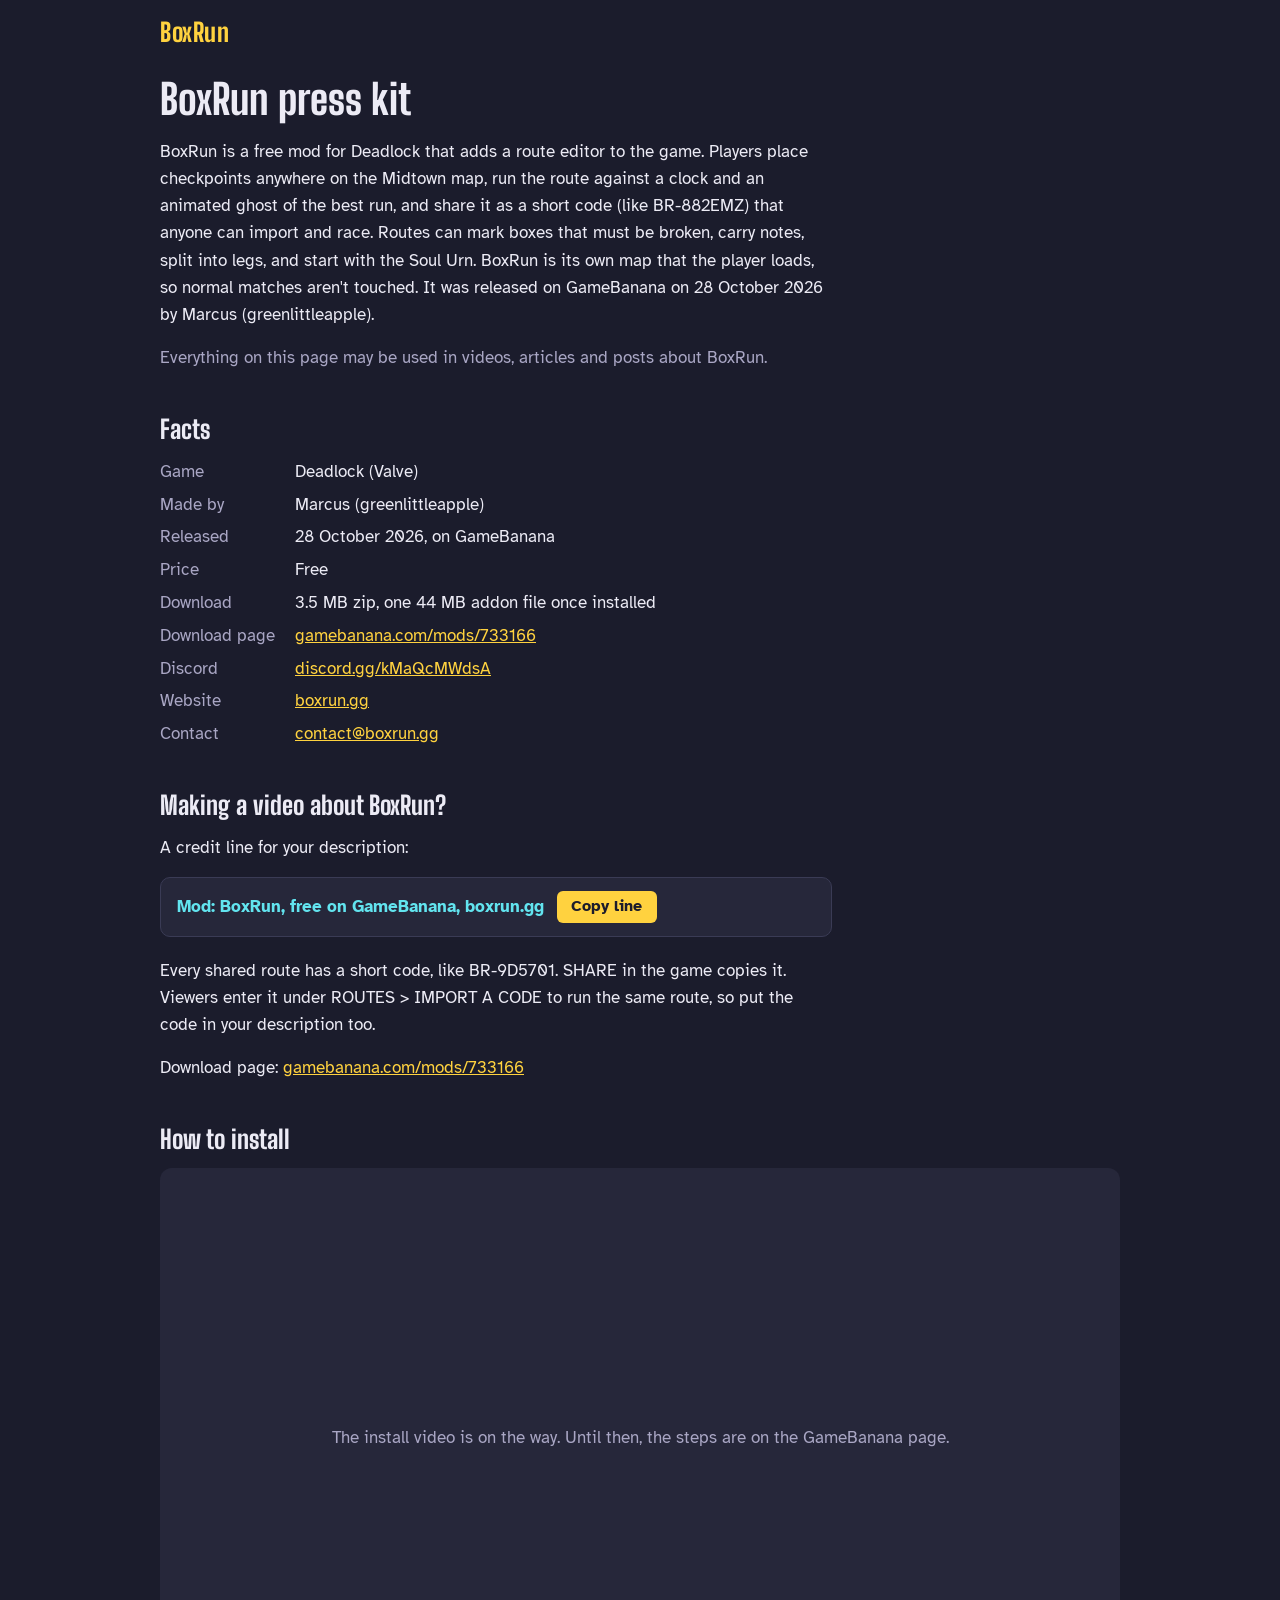
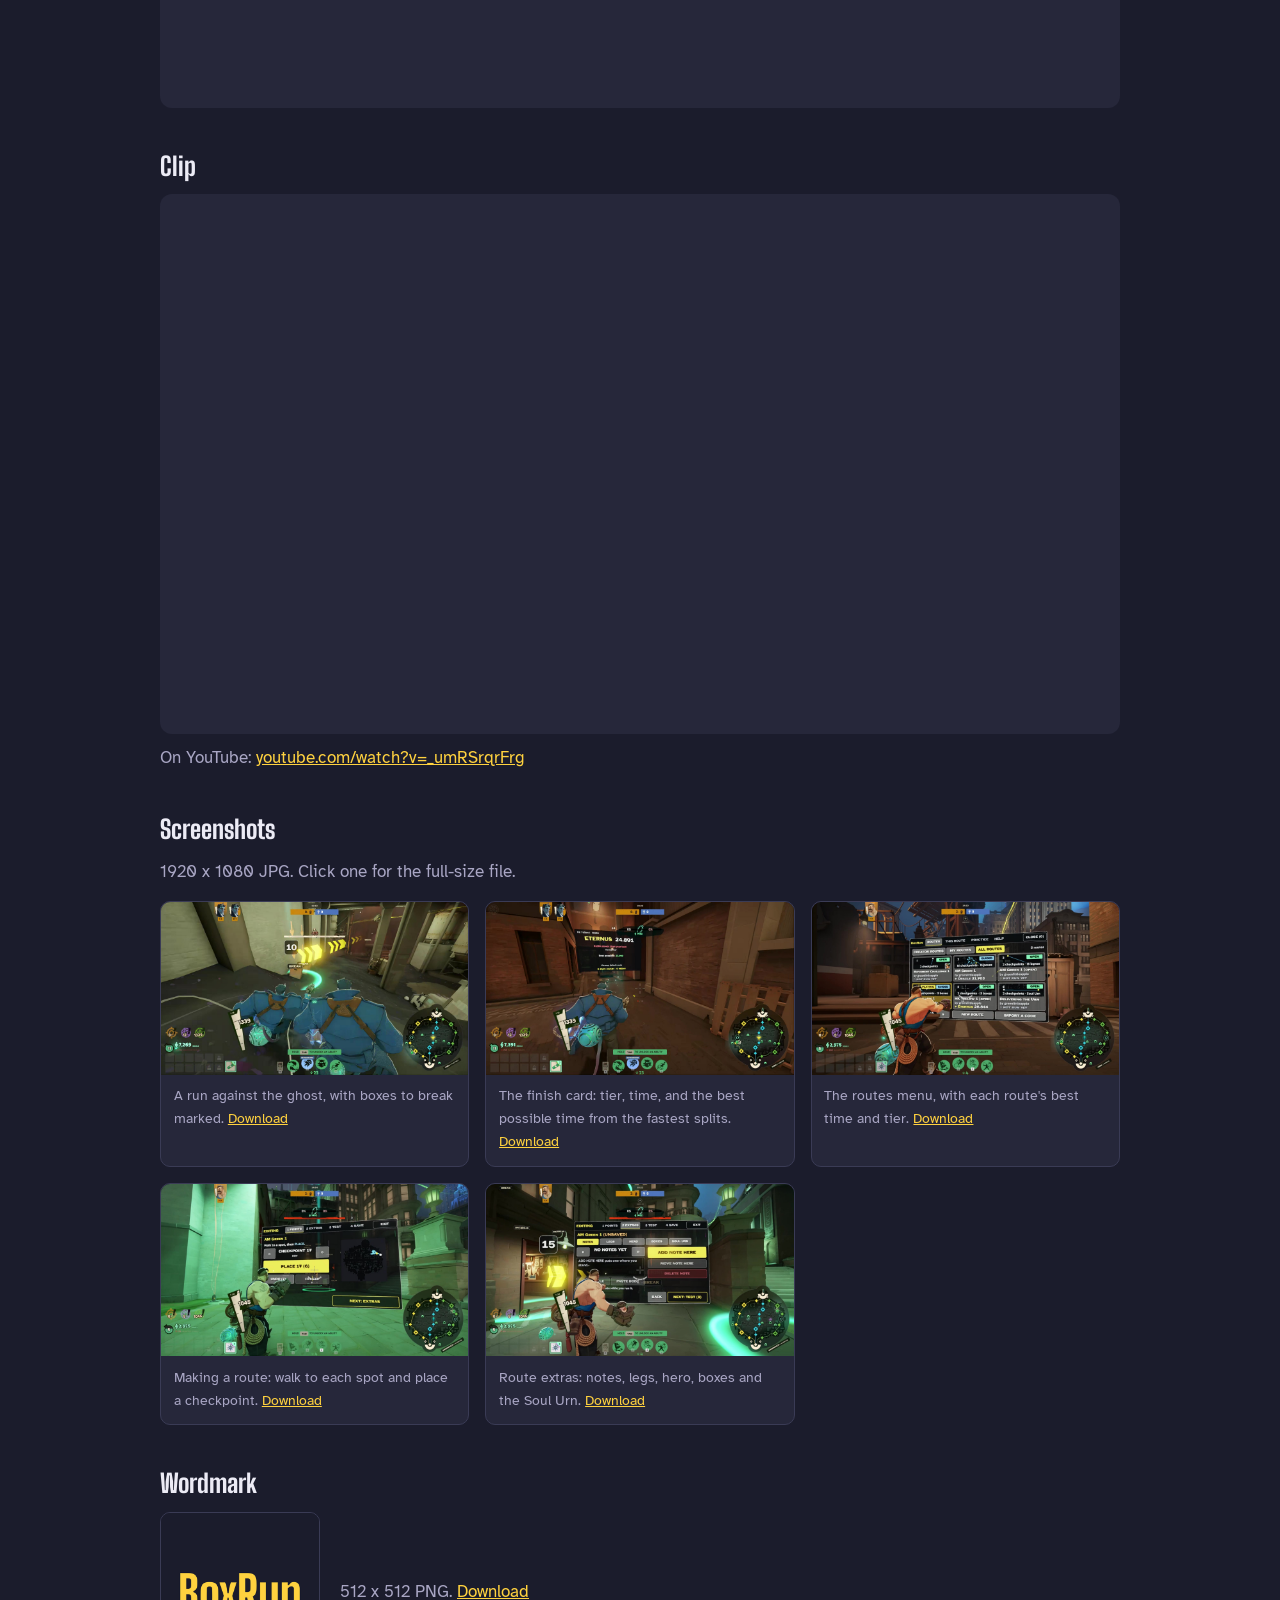
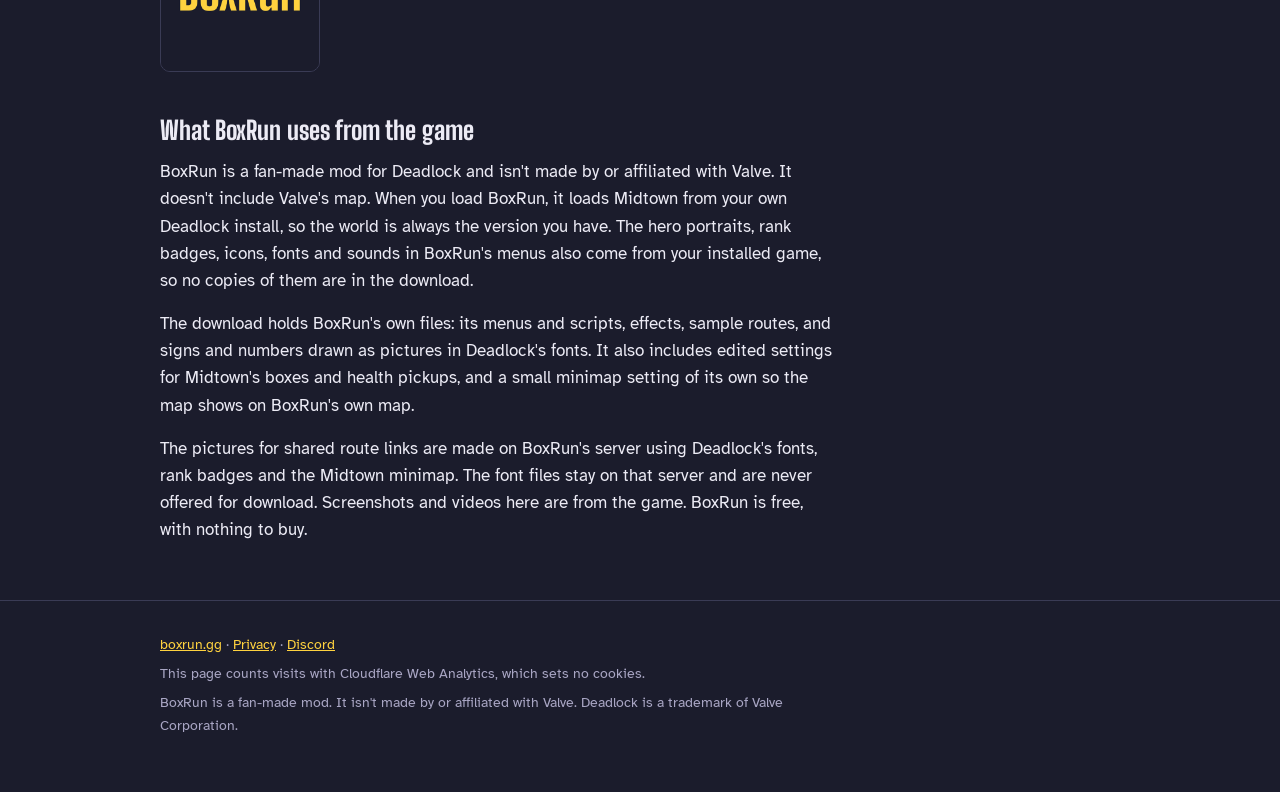
==== commit eb5cfa6a: "Sizes for 2.2.1, the one line, FAQ answers for safety, AI, patch day, crashes and the weekly board C" ====
--- a/press/index.html
+++ b/press/index.html
@@ -71,7 +71,7 @@
     <dt>Made by</dt><dd>Marcus (greenlittleapple)</dd>
     <dt>Released</dt><dd>28 October 2026, on GameBanana</dd>
     <dt>Price</dt><dd>Free</dd>
-    <dt>Download</dt><dd>3 MB zip, one 42 MB addon file once installed</dd>
+    <dt>Download</dt><dd>3.5 MB zip, one 44 MB addon file once installed</dd>
     <dt>Download page</dt><dd><a href="https://gamebanana.com/mods/733166" rel="noopener">gamebanana.com/mods/733166</a></dd>
     <dt>Discord</dt><dd><a href="https://discord.gg/kMaQcMWdsA" rel="noopener">discord.gg/kMaQcMWdsA</a></dd>
     <dt>Website</dt><dd><a href="/">boxrun.gg</a></dd>
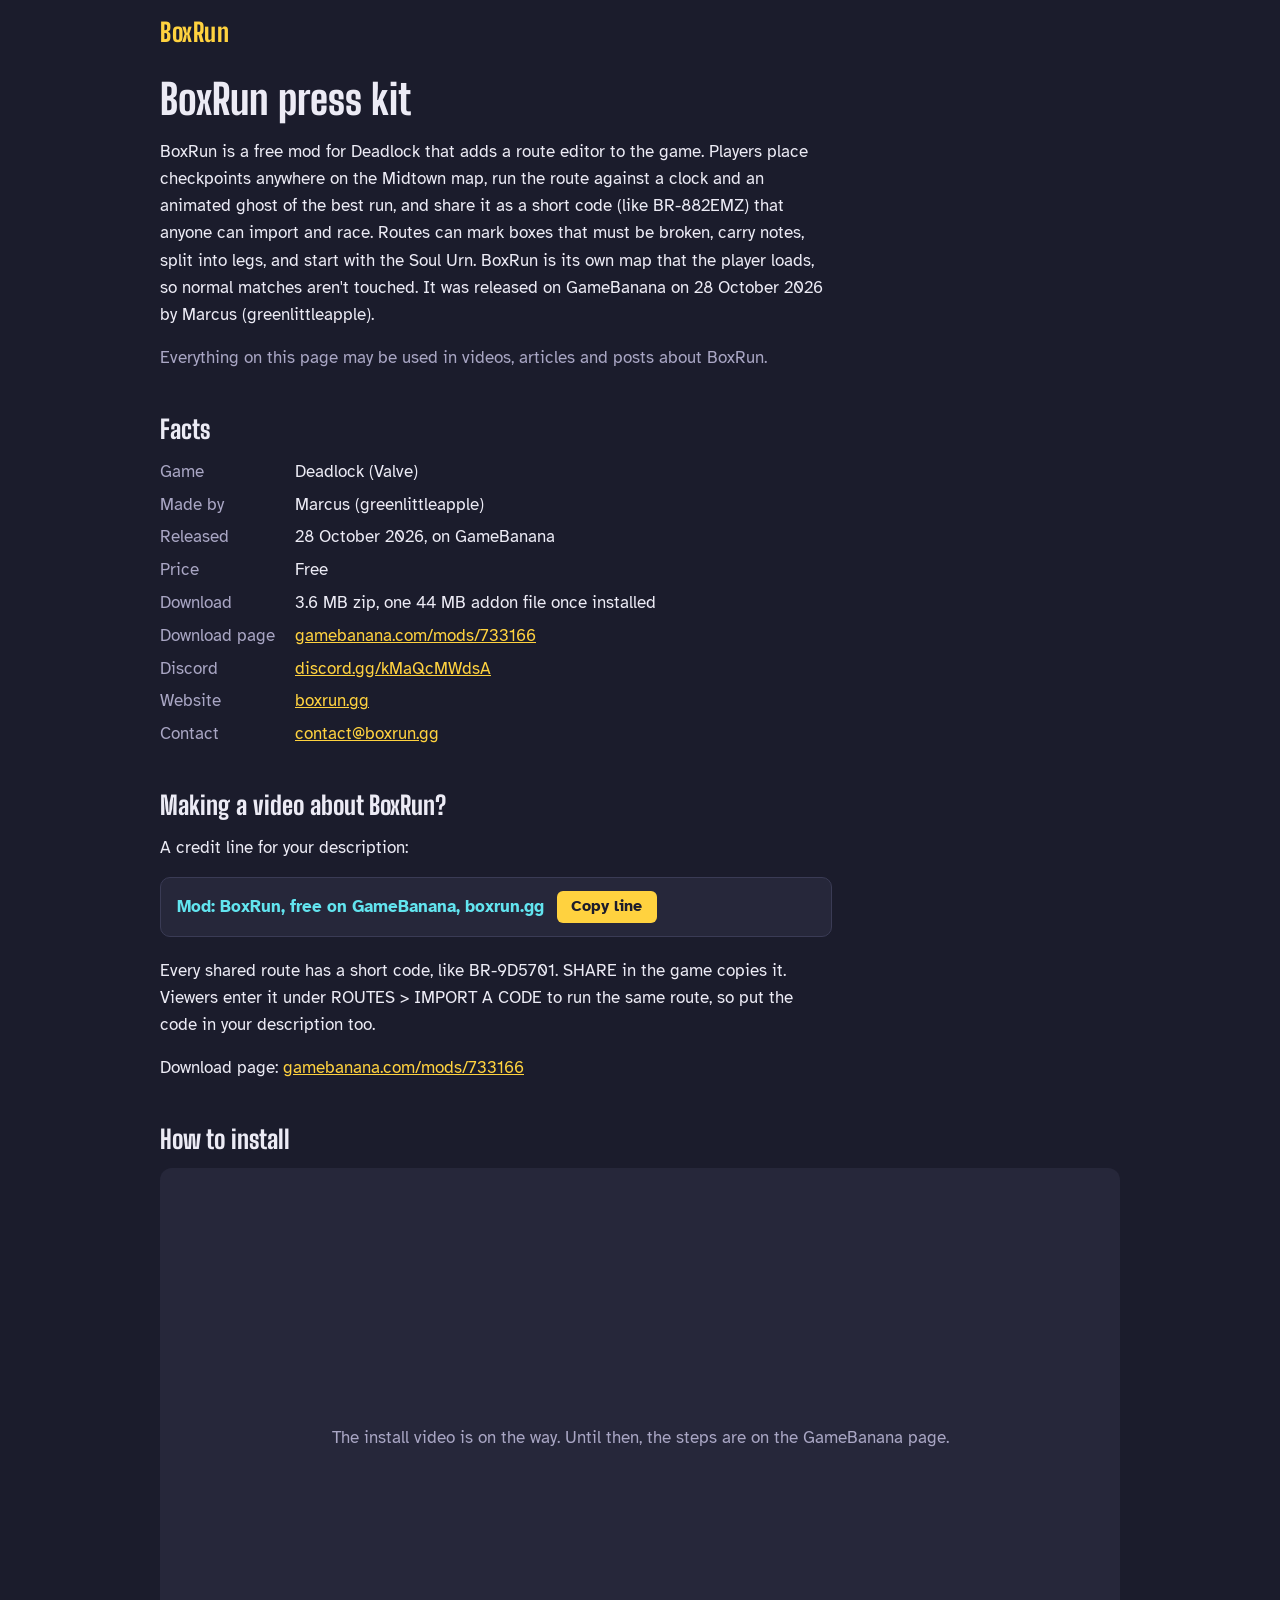
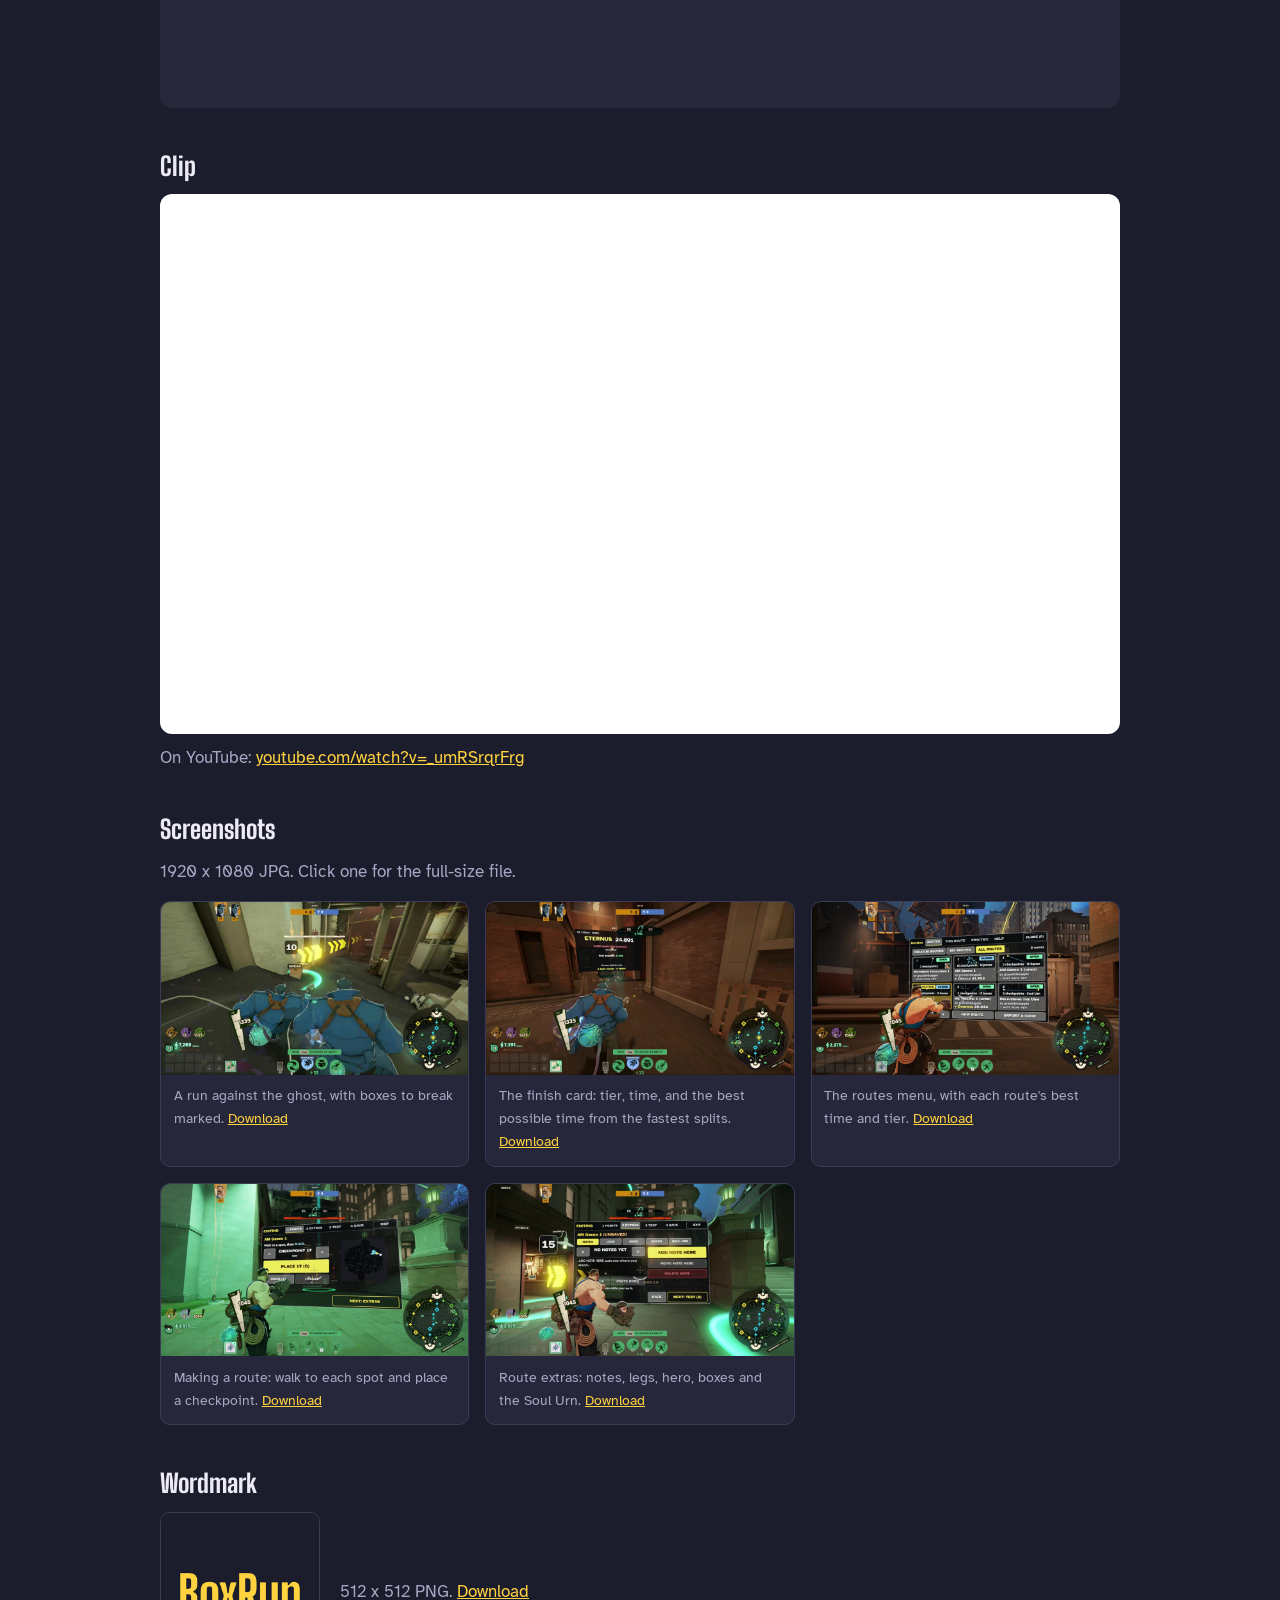
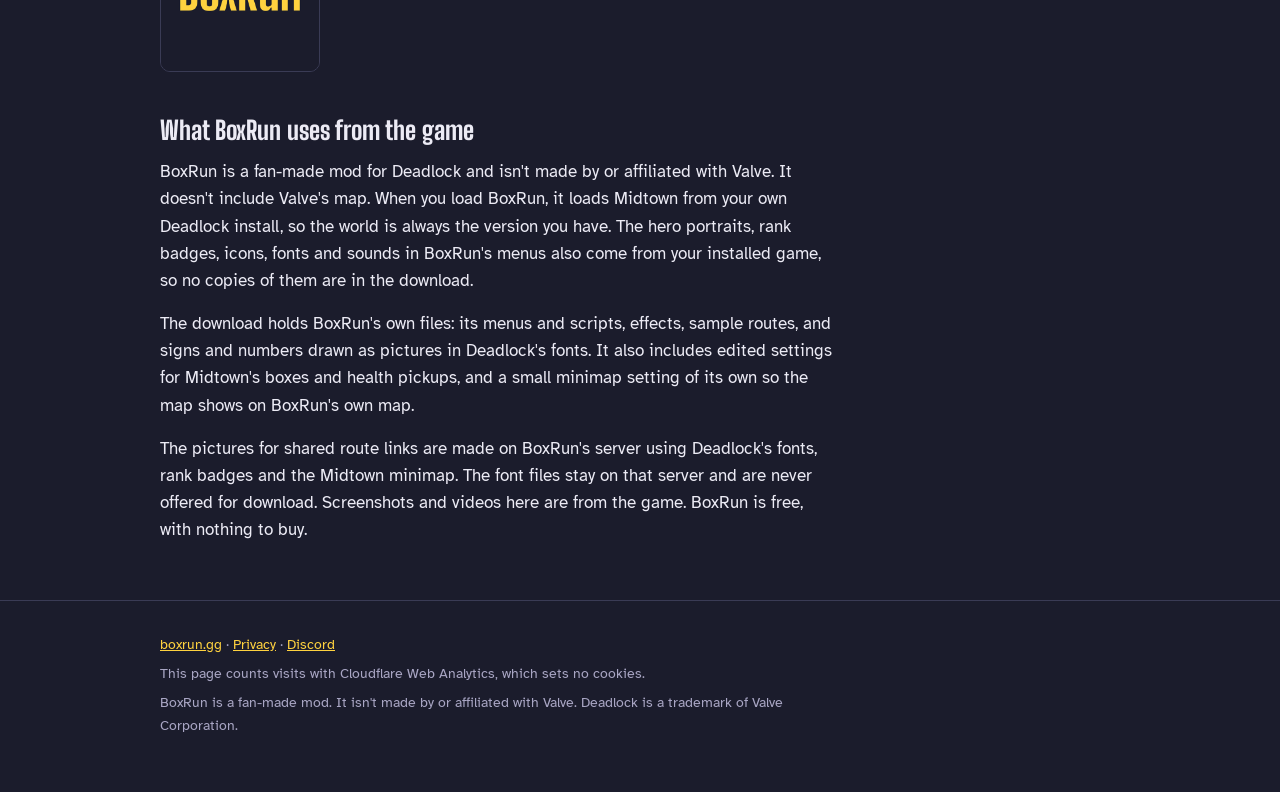
==== commit aa1a0bb8: "2.3: WATCH #1 and the new counts on the privacy page, COUNTS on RUNNING, 3.6 MB download" ====
--- a/press/index.html
+++ b/press/index.html
@@ -71,7 +71,7 @@
     <dt>Made by</dt><dd>Marcus (greenlittleapple)</dd>
     <dt>Released</dt><dd>28 October 2026, on GameBanana</dd>
     <dt>Price</dt><dd>Free</dd>
-    <dt>Download</dt><dd>3.5 MB zip, one 44 MB addon file once installed</dd>
+    <dt>Download</dt><dd>3.6 MB zip, one 44 MB addon file once installed</dd>
     <dt>Download page</dt><dd><a href="https://gamebanana.com/mods/733166" rel="noopener">gamebanana.com/mods/733166</a></dd>
     <dt>Discord</dt><dd><a href="https://discord.gg/kMaQcMWdsA" rel="noopener">discord.gg/kMaQcMWdsA</a></dd>
     <dt>Website</dt><dd><a href="/">boxrun.gg</a></dd>
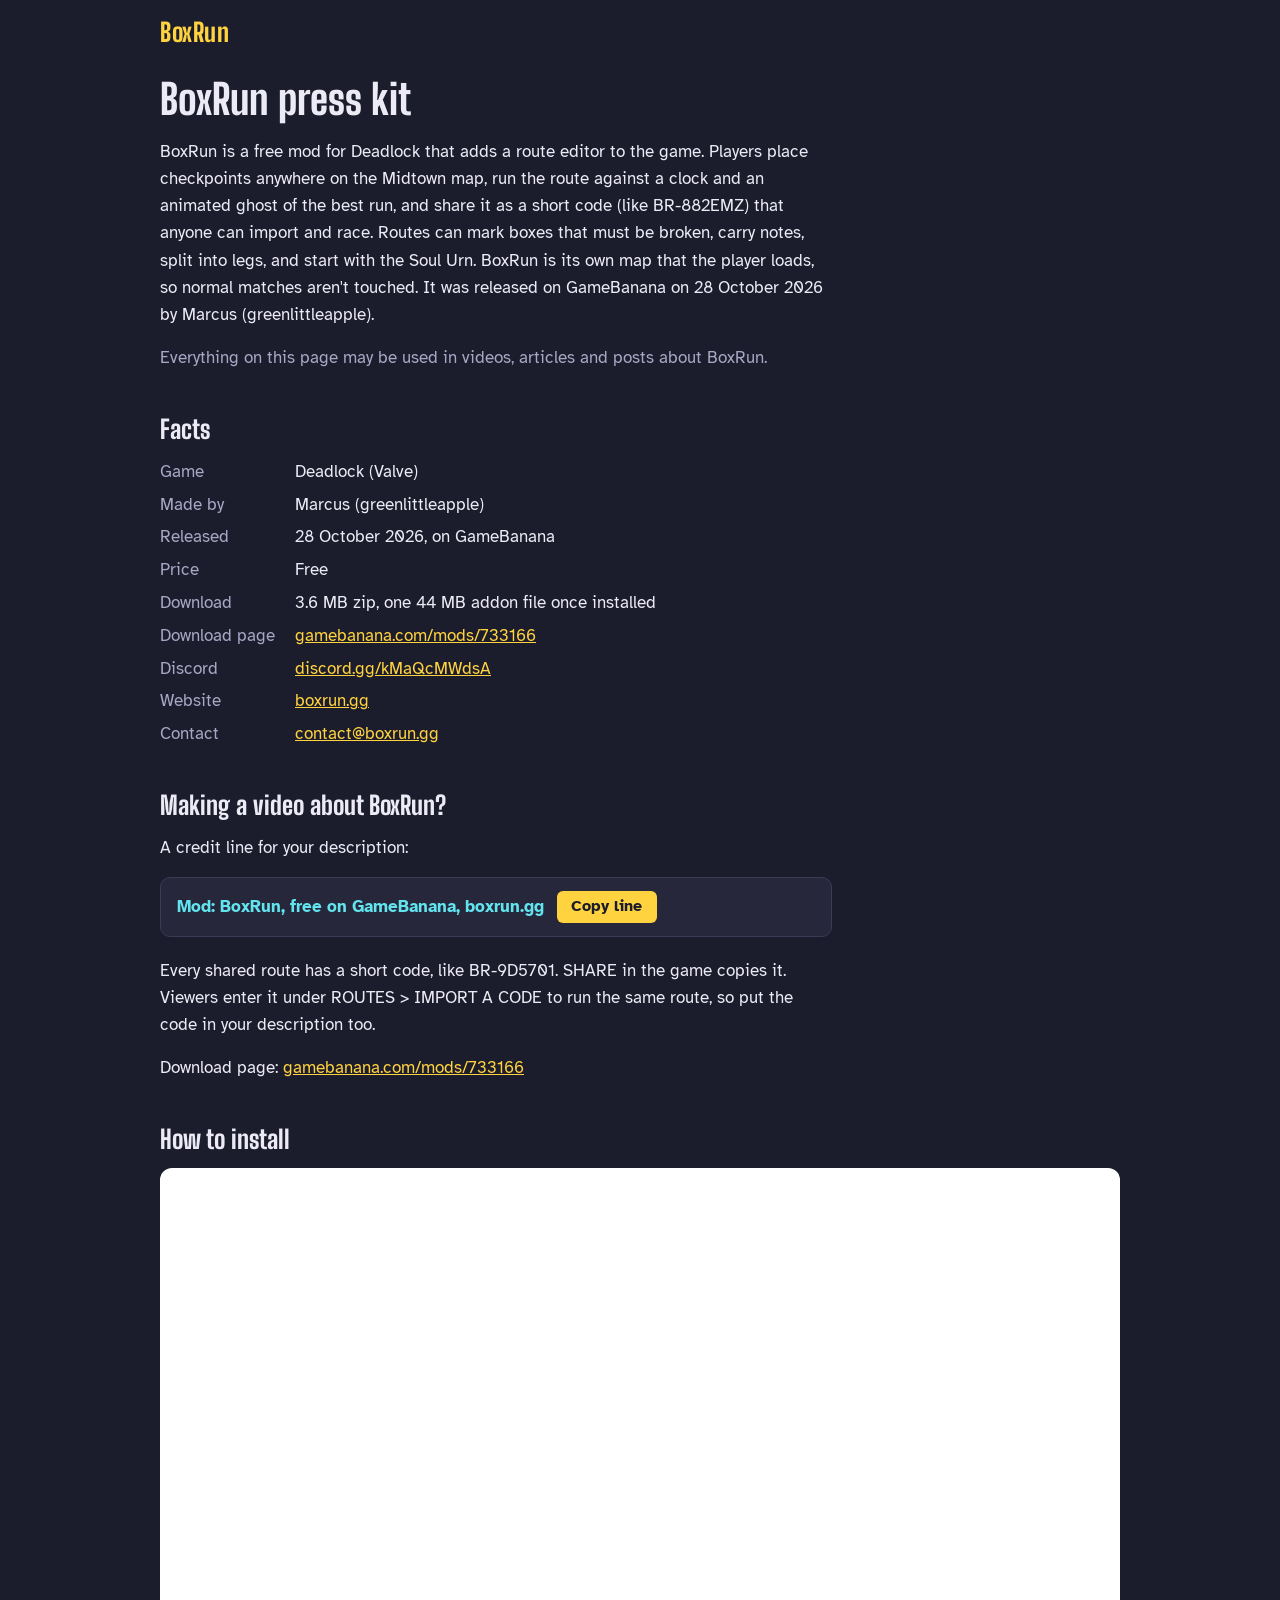
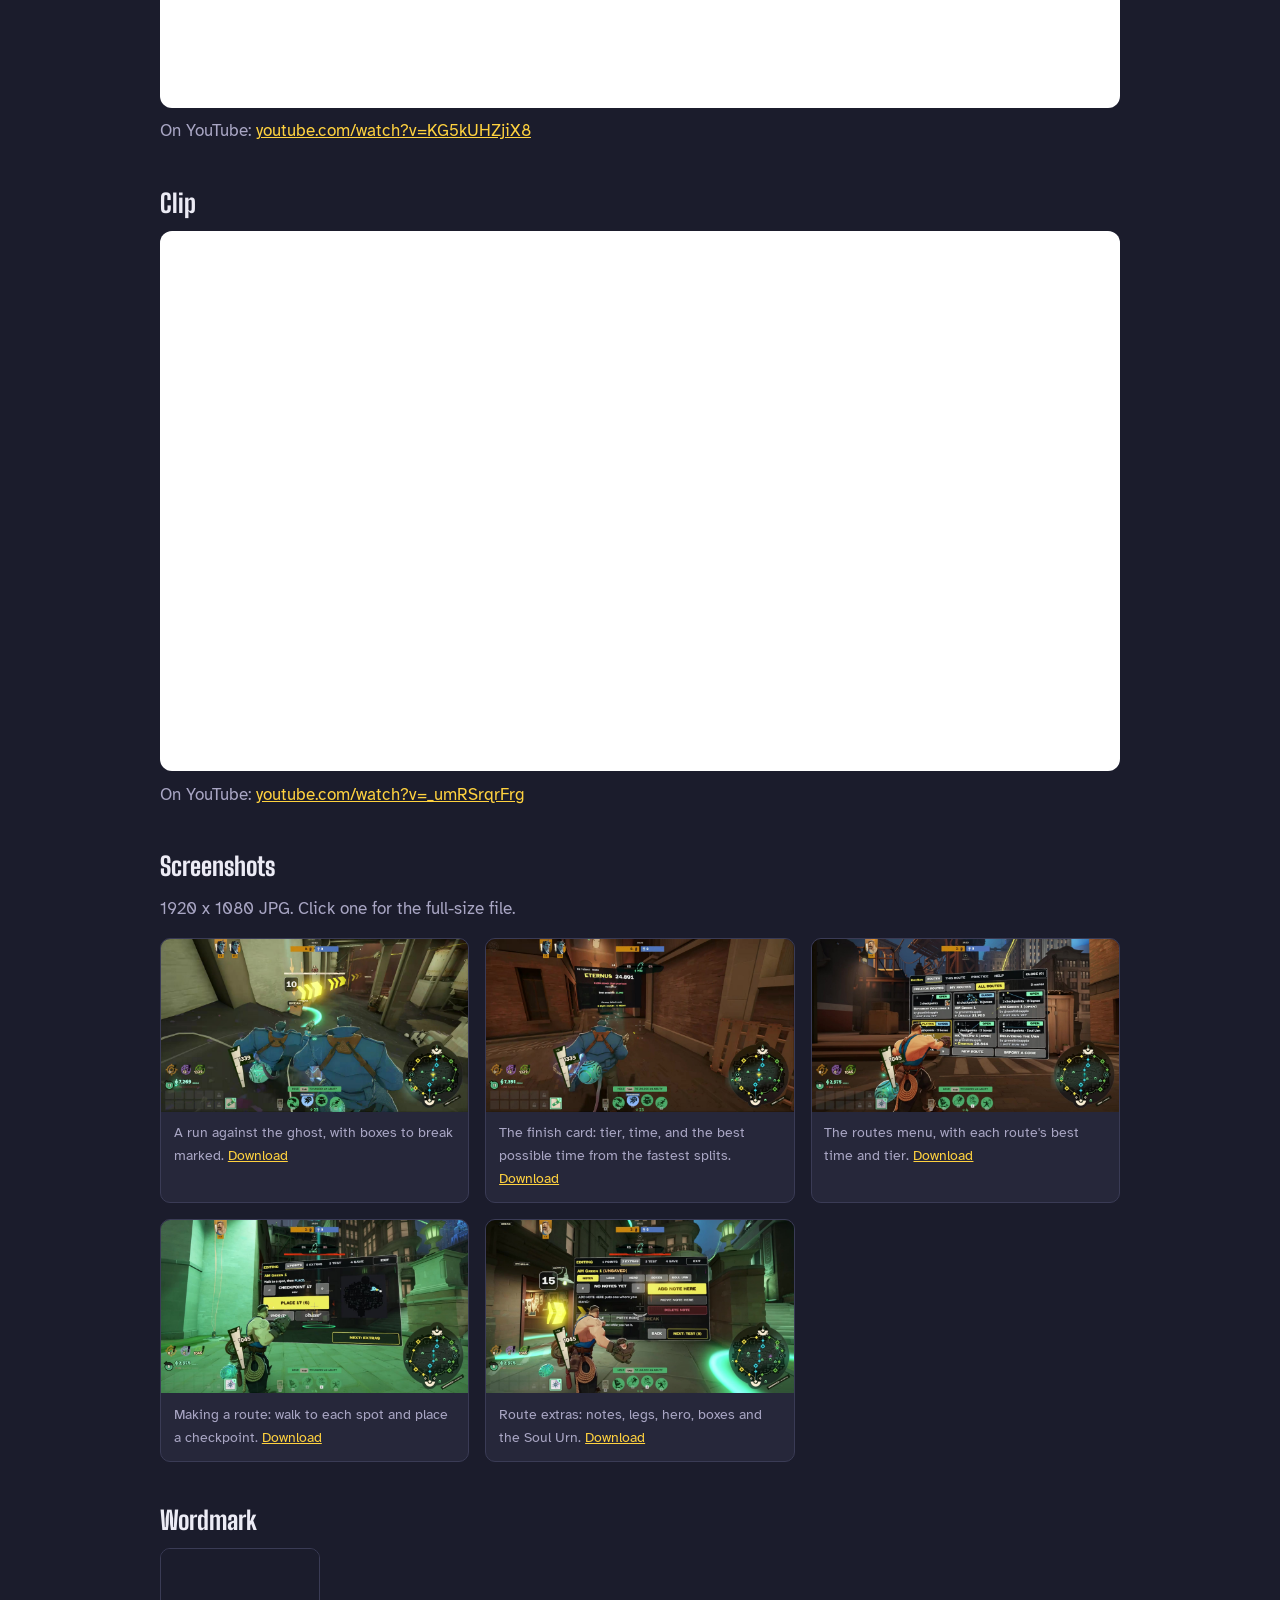
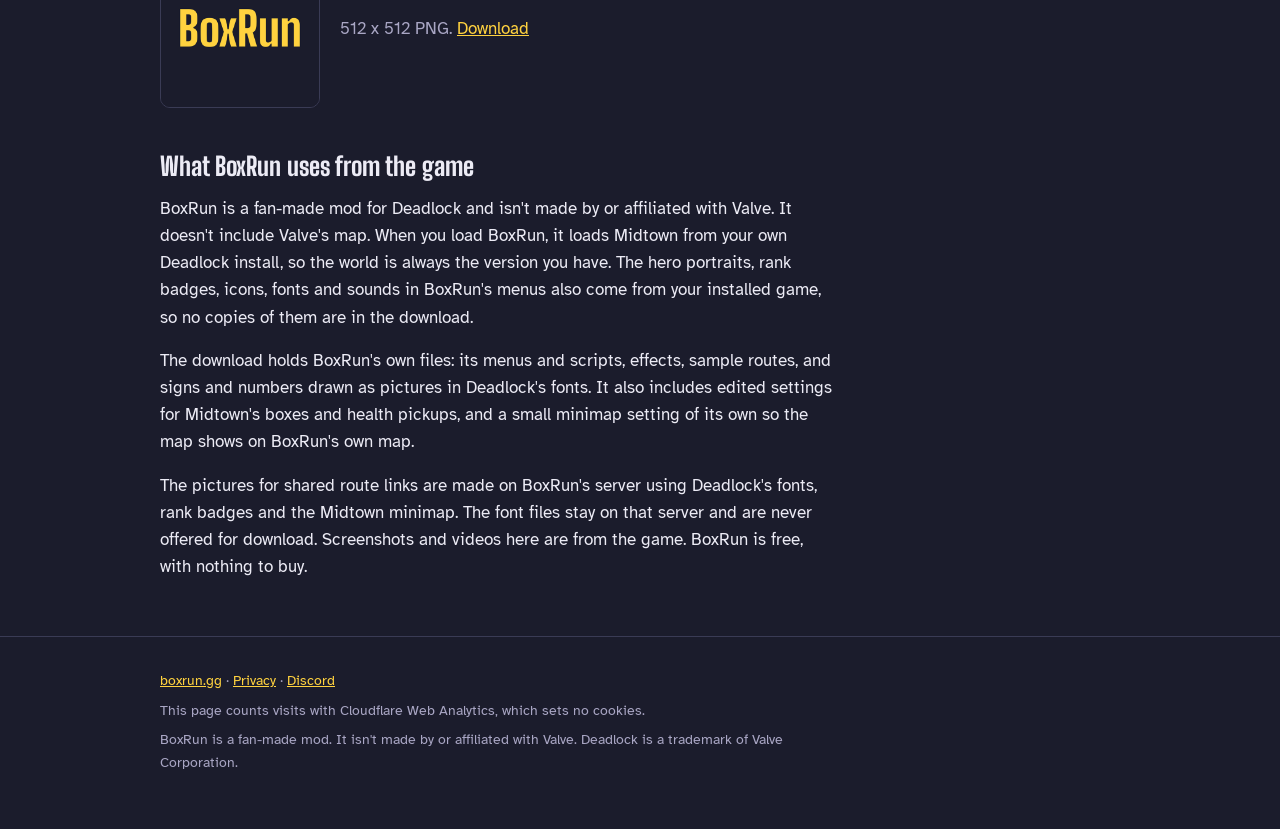
==== commit facbe774: "Press page: the install video (KG5kUHZjiX8)" ====
--- a/press/index.html
+++ b/press/index.html
@@ -87,7 +87,7 @@
   <h2>How to install</h2>
   <!-- INSTALL VIDEO: replace INSTALL_VIDEO_ID below with the install video's 11-character YouTube id.
        Until then the box says the video is on the way and no embed or link is shown. -->
-  <div class="clip" id="install" data-youtube-id="INSTALL_VIDEO_ID">
+  <div class="clip" id="install" data-youtube-id="KG5kUHZjiX8">
     <p class="soon">The install video is on the way. Until then, the steps are on the GameBanana page.</p>
   </div>
   <p class="muted" id="install-link" style="margin-top:.6rem" hidden>On YouTube: <a rel="noopener"></a></p>
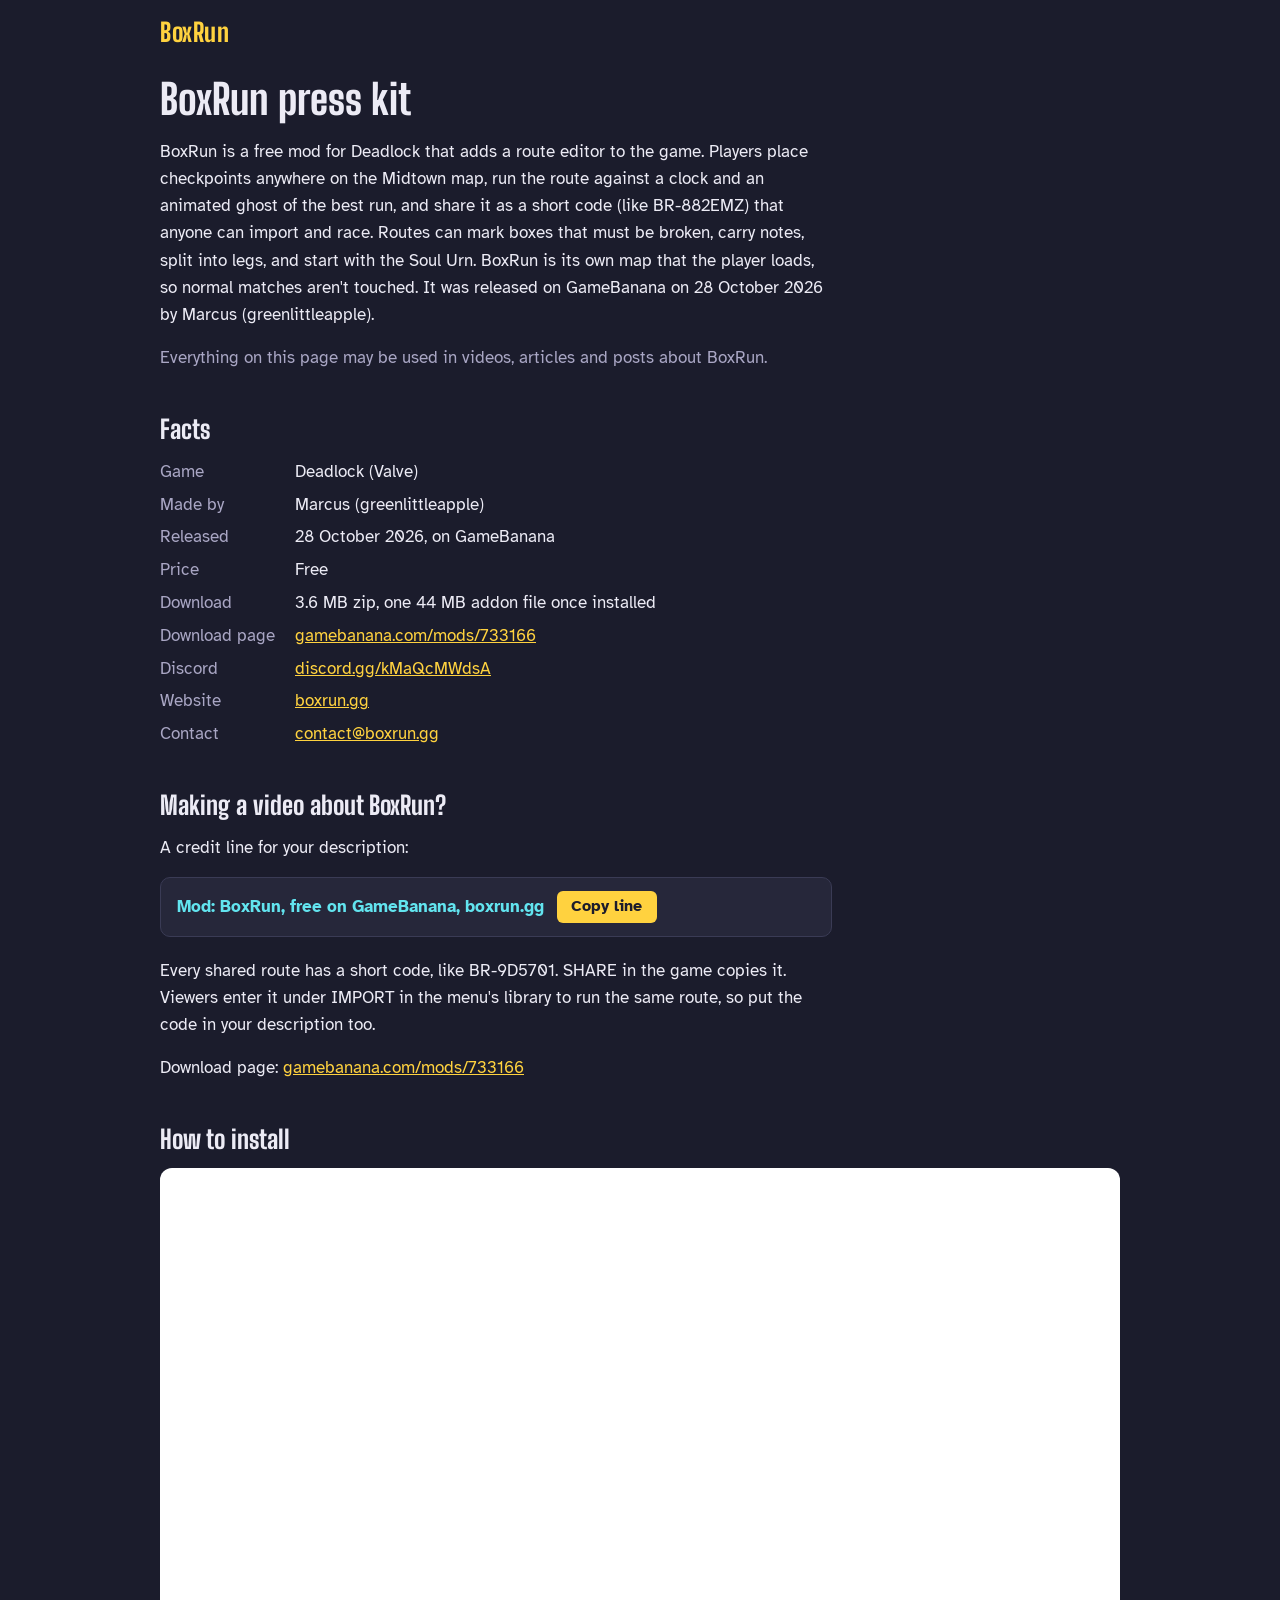
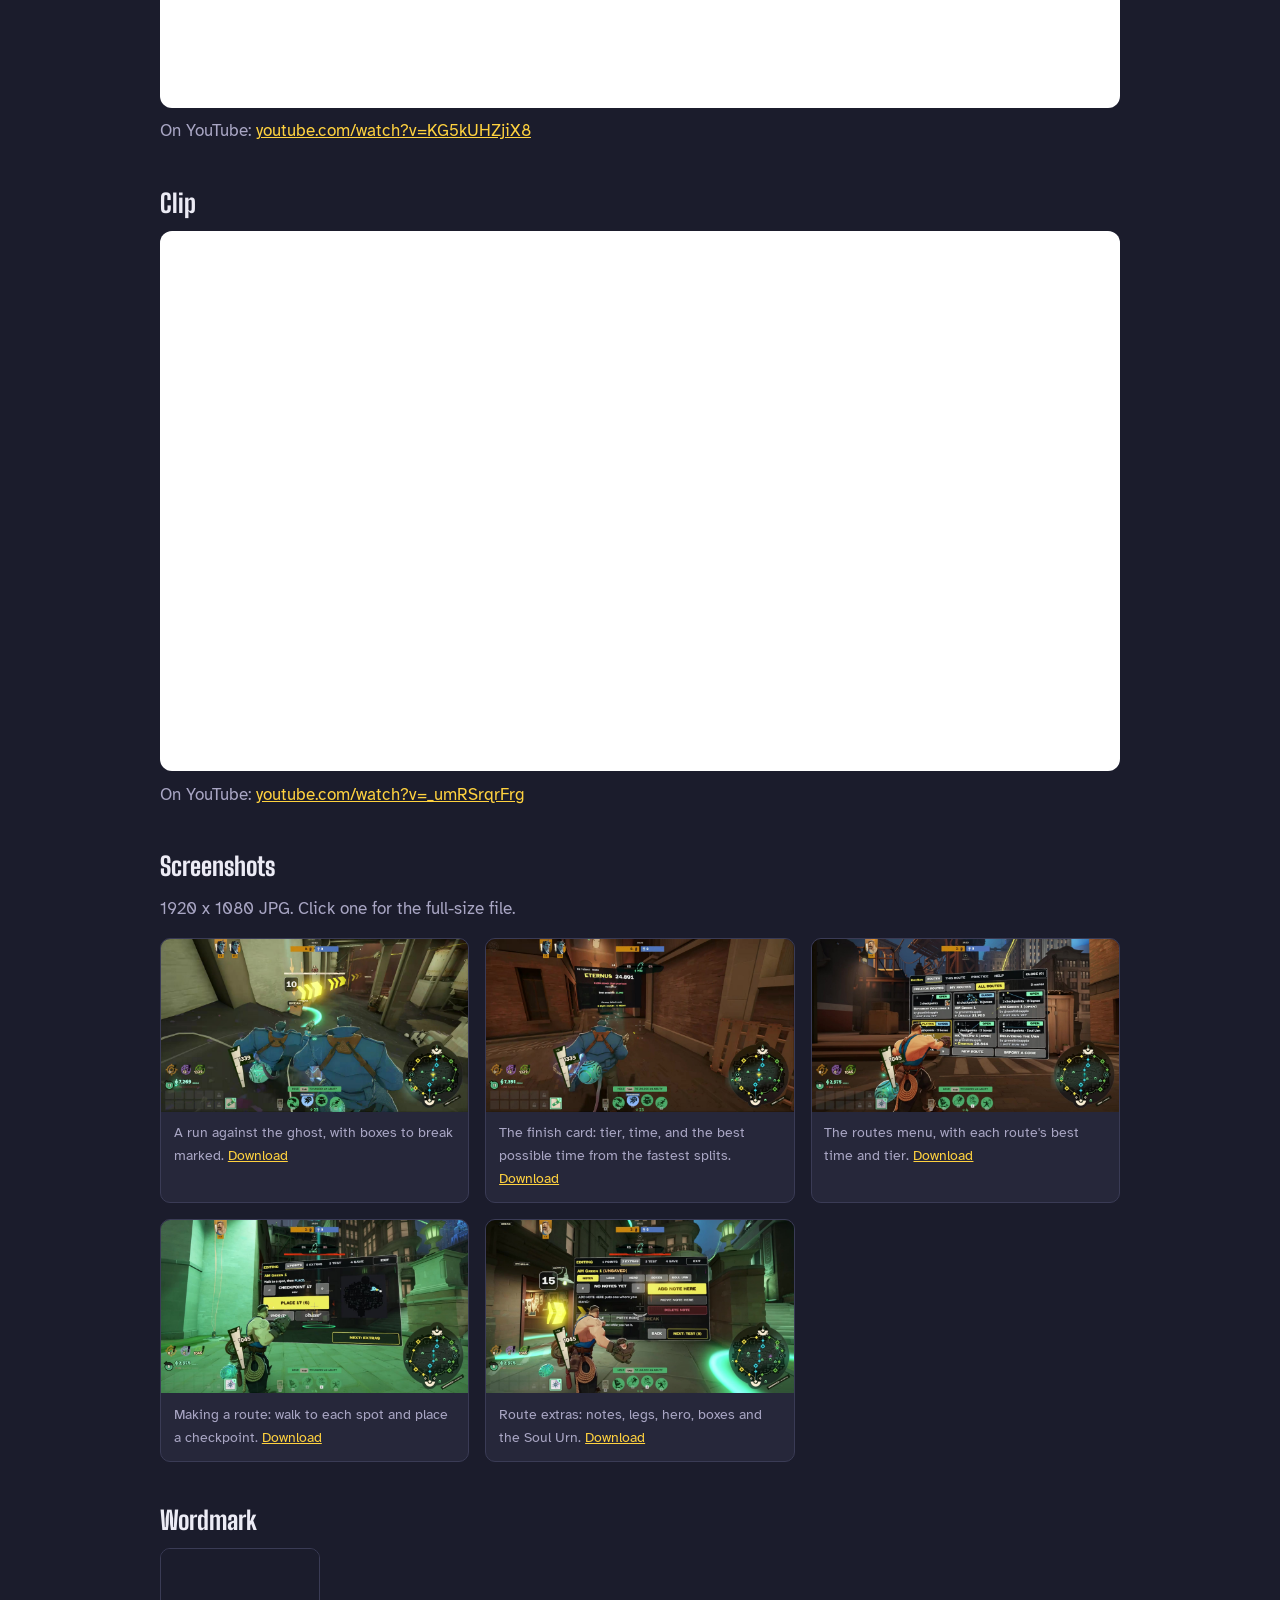
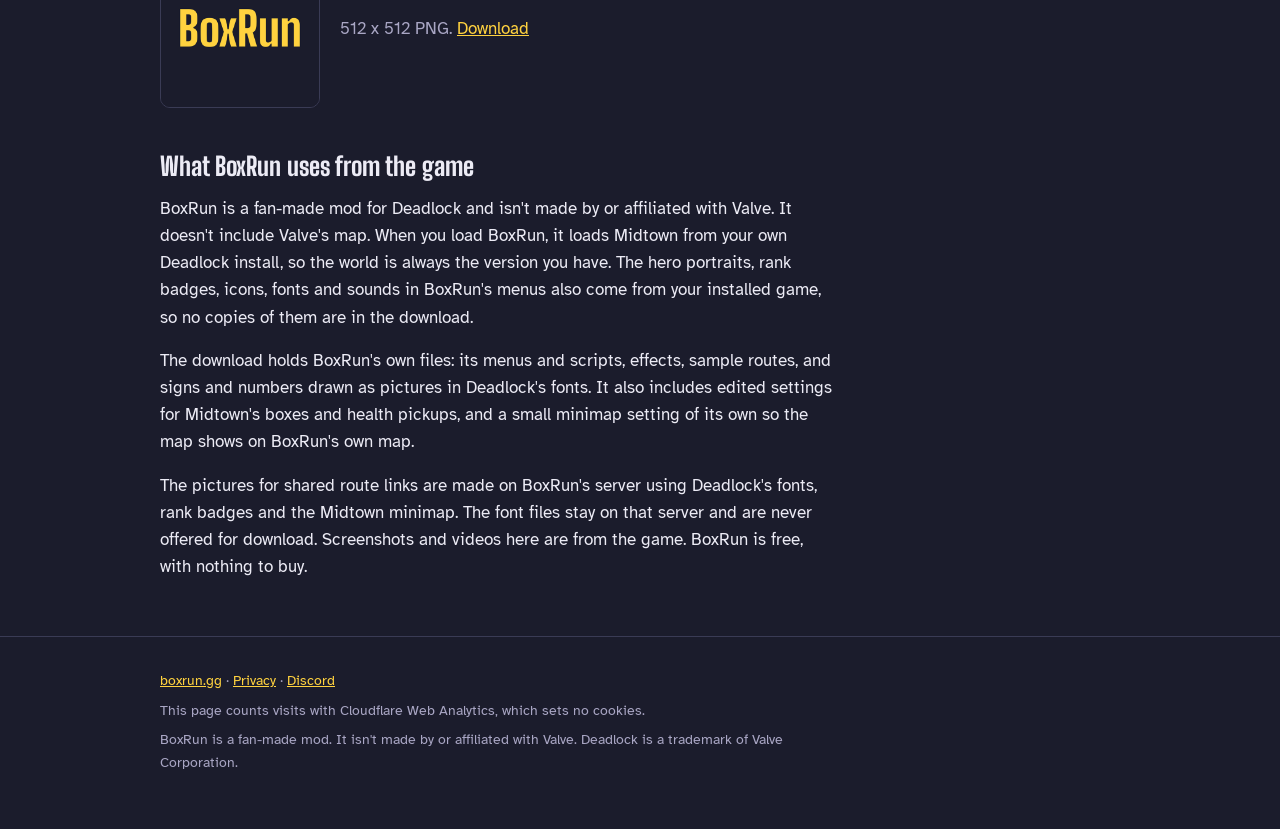
==== commit f3e672d4: "3.0: runs started and finished per route code on the privacy page and FAQ, Mod Manager button on the" ====
--- a/press/index.html
+++ b/press/index.html
@@ -81,7 +81,7 @@
   <h2 id="creators">Making a video about BoxRun?</h2>
   <p>A credit line for your description:</p>
   <p class="credit"><code id="credit">Mod: BoxRun, free on GameBanana, boxrun.gg</code><button id="copy" type="button">Copy line</button></p>
-  <p>Every shared route has a short code, like BR-9D5701. SHARE in the game copies it. Viewers enter it under ROUTES &gt; IMPORT A CODE to run the same route, so put the code in your description too.</p>
+  <p>Every shared route has a short code, like BR-9D5701. SHARE in the game copies it. Viewers enter it under IMPORT in the menu's library to run the same route, so put the code in your description too.</p>
   <p>Download page: <a href="https://gamebanana.com/mods/733166" rel="noopener">gamebanana.com/mods/733166</a></p>
 
   <h2>How to install</h2>
